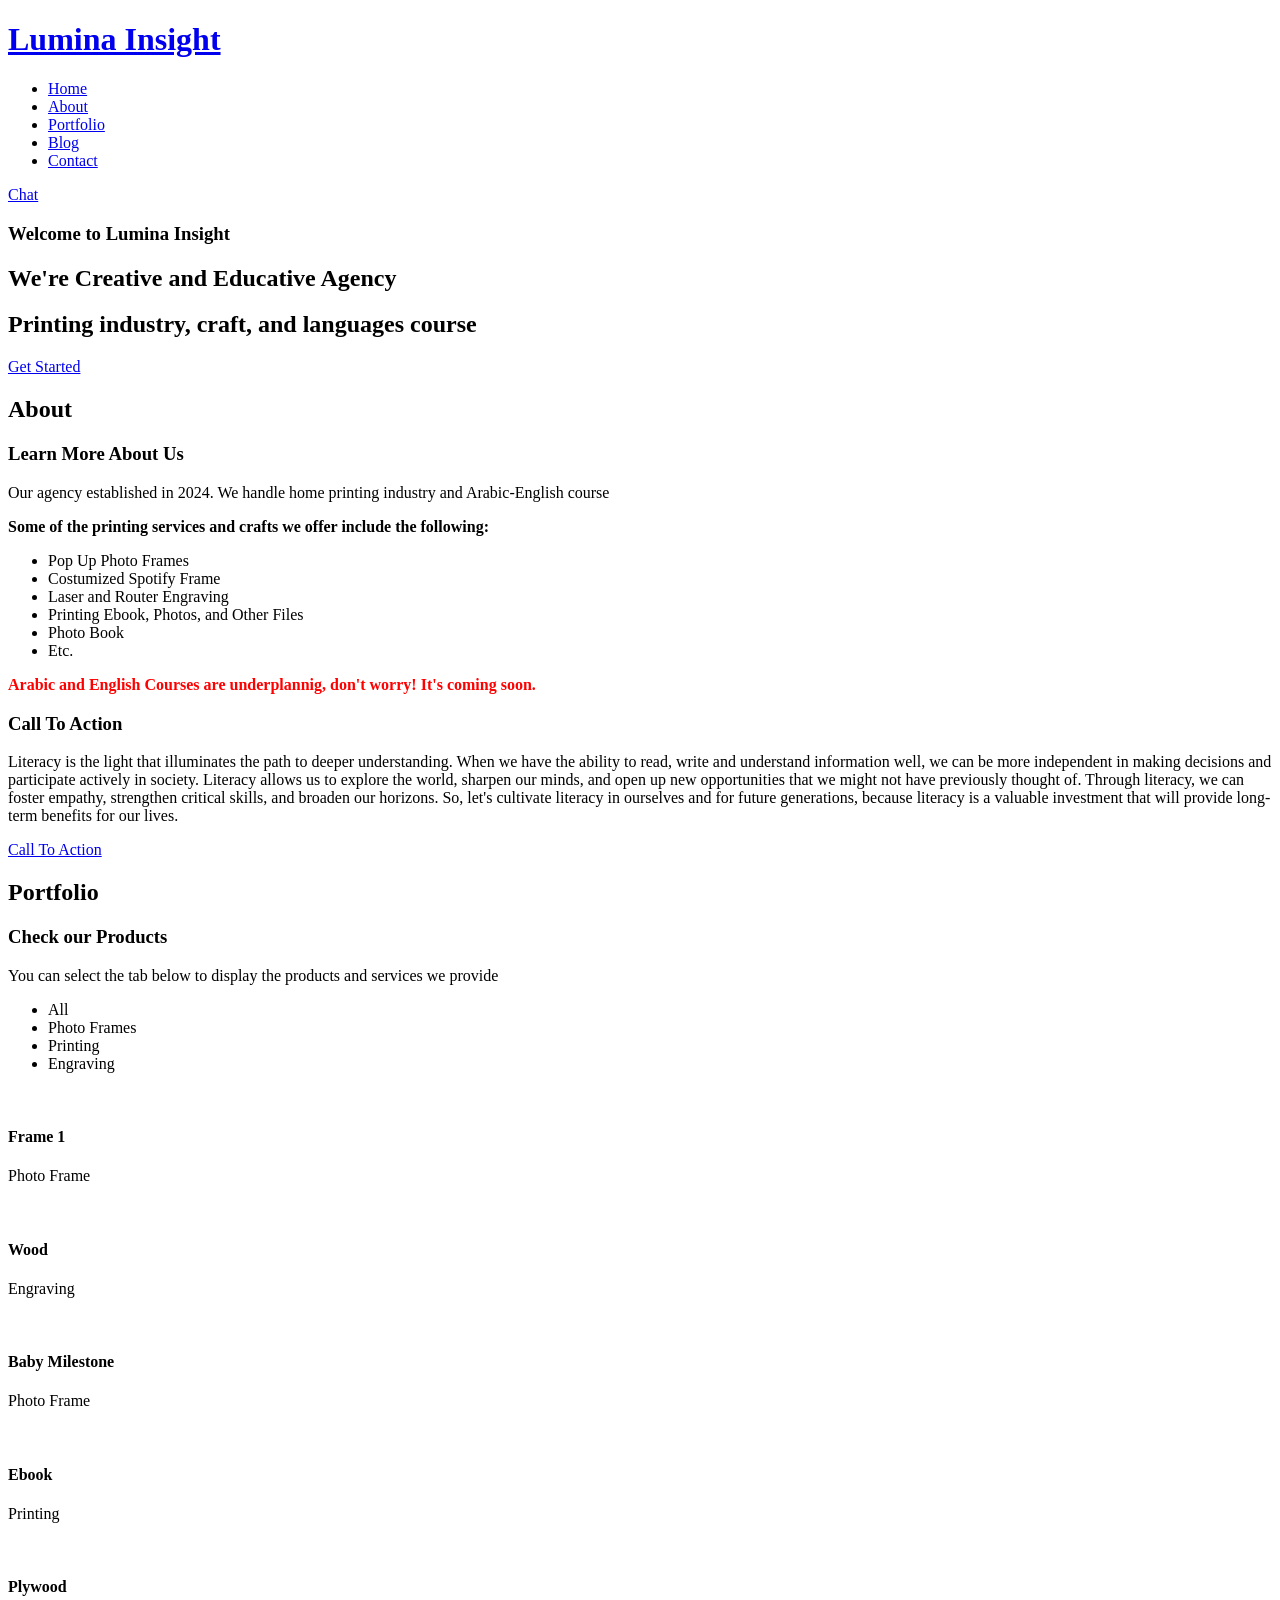
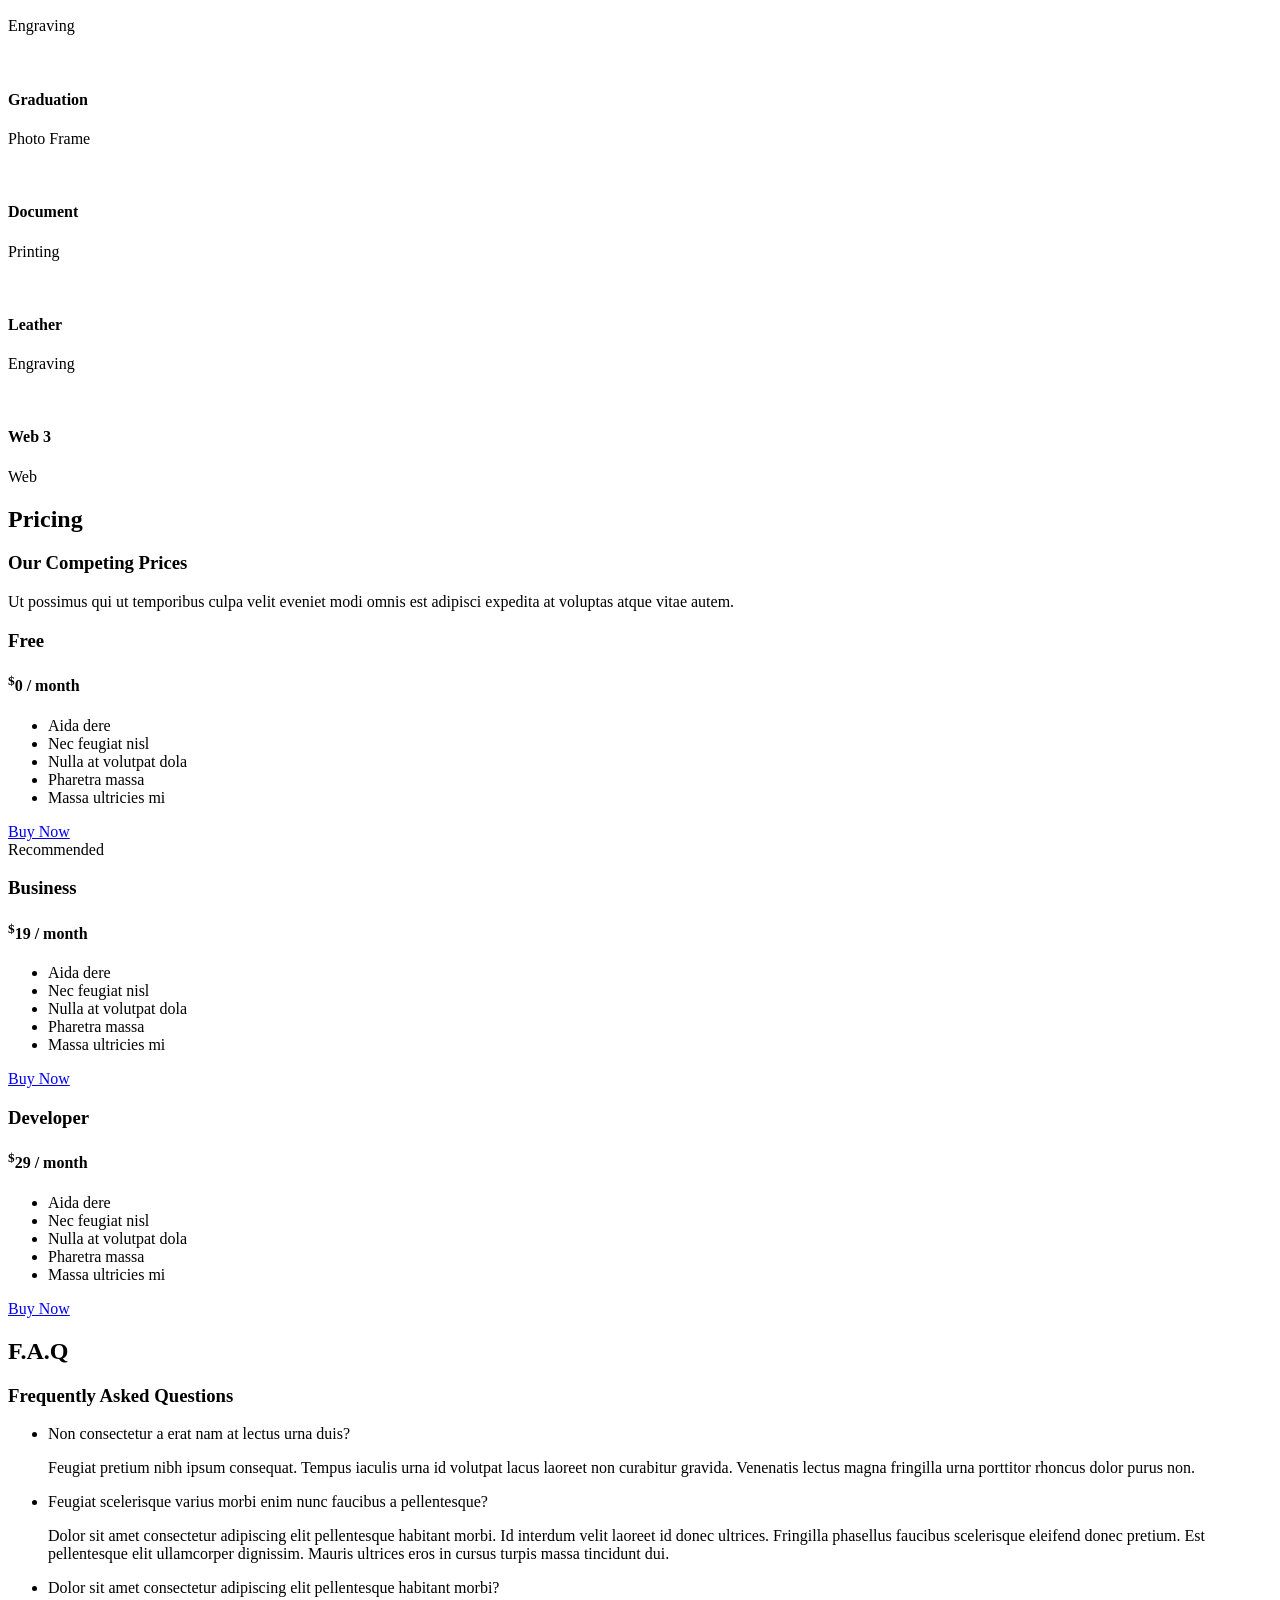
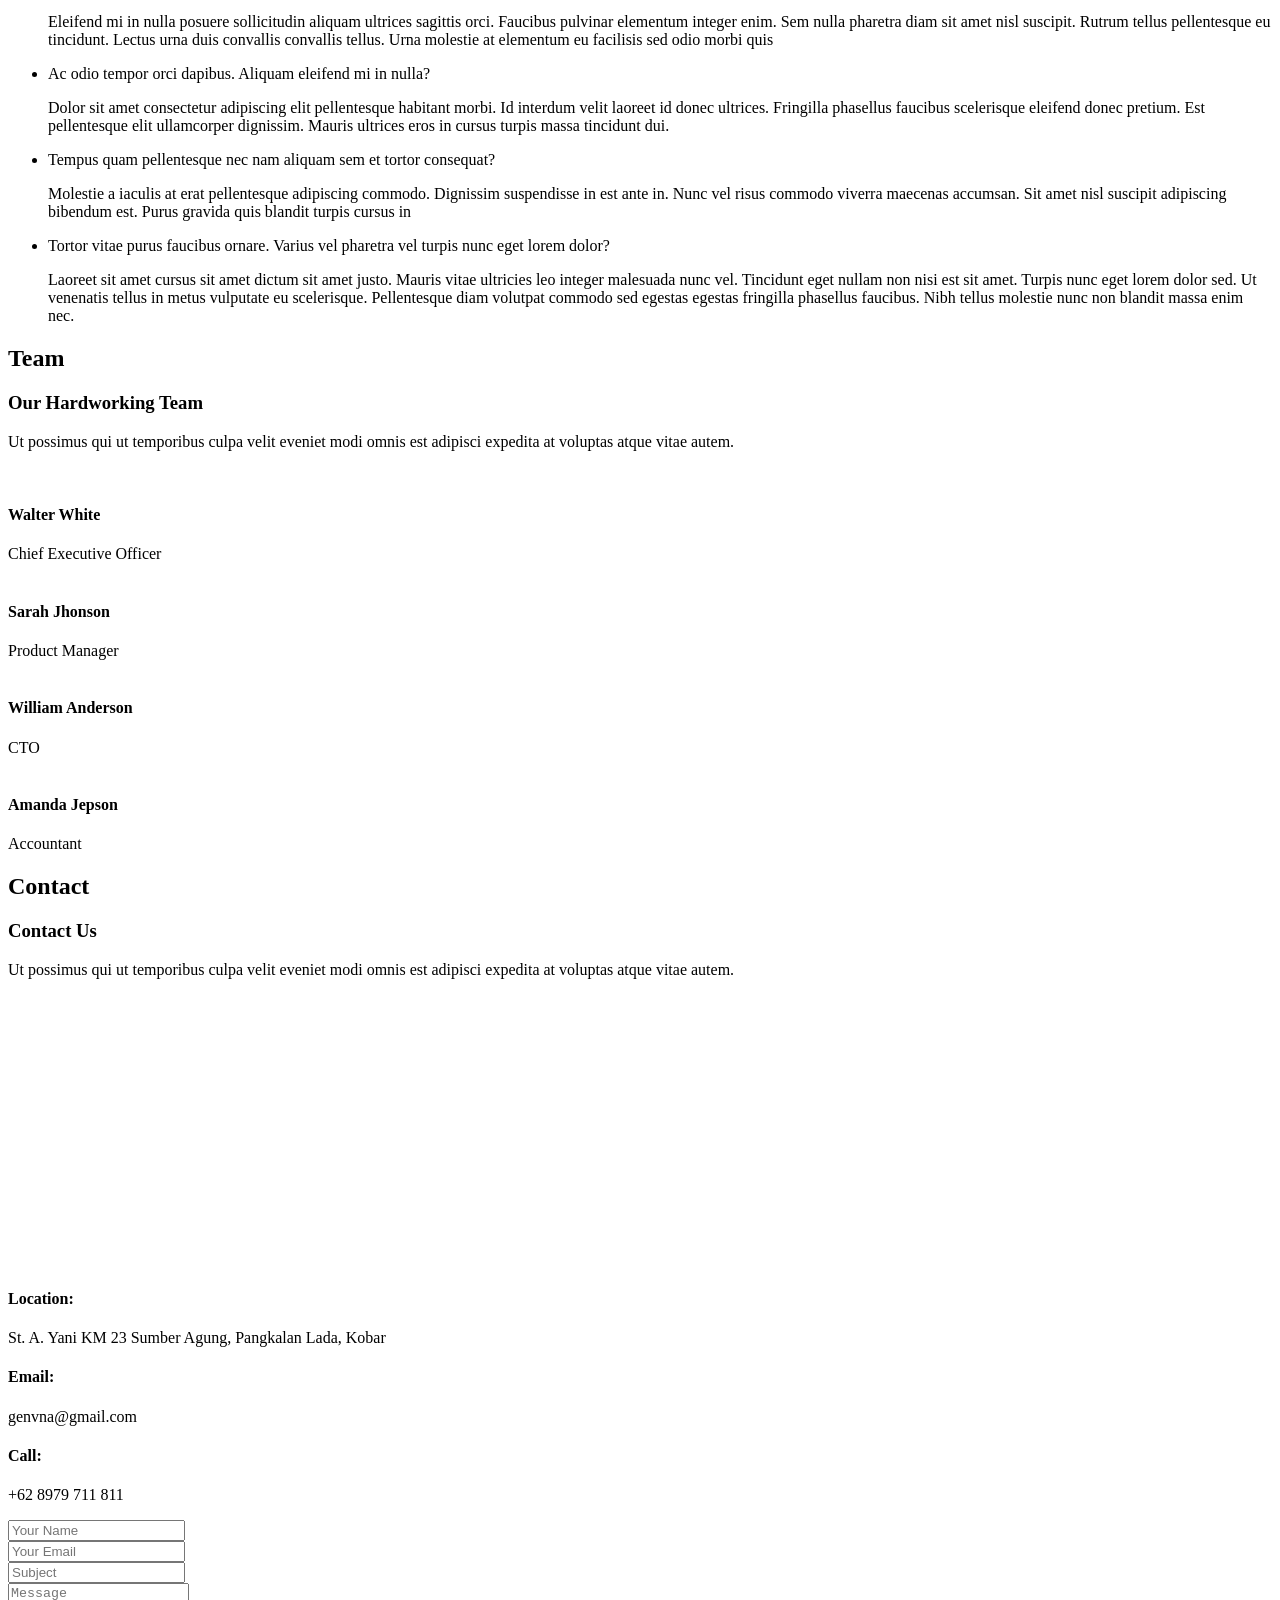
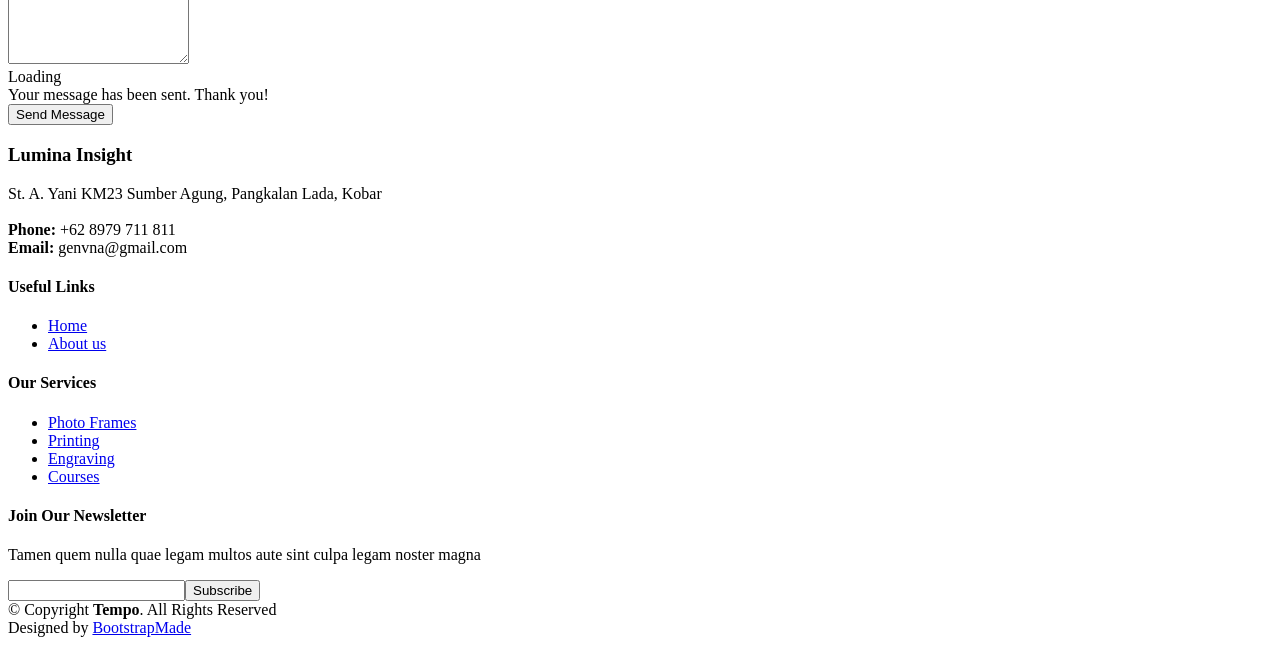
==== index.html @ 4a369f32 "Add files via upload" ====
<!DOCTYPE html>
<html lang="en">

<head>
  <meta charset="utf-8">
  <meta content="width=device-width, initial-scale=1.0" name="viewport">

  <title>Lumina Insight - Index</title>
  <meta content="" name="description">
  <meta content="" name="keywords">

  <!-- Favicons -->
  <link href="assets/img/circle-lumina.png" rel="icon">
  <link href="assets/img/circle-lumina.png" rel="apple-touch-icon">

  <!-- Google Fonts -->
  <link
    href="https://fonts.googleapis.com/css?family=Open+Sans:300,300i,400,400i,600,600i,700,700i|Nunito:300,300i,400,400i,600,600i,700,700i|Poppins:300,300i,400,400i,500,500i,600,600i,700,700i"
    rel="stylesheet">

  <!-- Vendor CSS Files -->
  <link href="assets/vendor/bootstrap/css/bootstrap.min.css" rel="stylesheet">
  <link href="assets/vendor/bootstrap-icons/bootstrap-icons.css" rel="stylesheet">
  <link href="assets/vendor/boxicons/css/boxicons.min.css" rel="stylesheet">
  <link href="assets/vendor/glightbox/css/glightbox.min.css" rel="stylesheet">
  <link href="assets/vendor/remixicon/remixicon.css" rel="stylesheet">
  <link href="assets/vendor/swiper/swiper-bundle.min.css" rel="stylesheet">

  <!-- Template Main CSS File -->
  <link href="assets/css/style.css" rel="stylesheet">

</head>

<body>

  <!-- ======= Header ======= -->
  <header id="header" class="fixed-top ">
    <div class="container d-flex align-items-center justify-content-between">

      <h1 class="logo"><a href="index.html">Lumina Insight</a></h1>
      <!-- Uncomment below if you prefer to use an image logo -->
      <!-- <a href="index.html" class="logo"><img src="assets/img/logo.png" alt="" class="img-fluid"></a>-->

      <nav id="navbar" class="navbar">
        <ul>
          <li><a class="nav-link scrollto active" href="#hero">Home</a></li>
          <li><a class="nav-link scrollto" href="#about">About</a></li>
          <li><a class="nav-link scrollto " href="#portfolio">Portfolio</a></li>
          <li><a href="blog.html">Blog</a></li>
          <li><a class="nav-link scrollto" href="#contact">Contact</a></li>
        </ul>
        <i class="bi bi-list mobile-nav-toggle"></i>
        <a class="btn btn-outline-light bg-success ms-md-3" href="https://wa.me/628979711811?text=Isi Pesan"><i
            class="bi bi-whatsapp"></i> Chat</a>
      </nav><!-- .navbar -->

    </div>
  </header><!-- End Header -->

  <!-- ======= Hero Section ======= -->
  <section id="hero">
    <div class="hero-container">
      <h3>Welcome to <strong>Lumina Insight</strong></h3>
      <h1>We're Creative and Educative Agency</h1>
      <h2>Printing industry, craft, and languages course</h2>
      <a href="#about" class="btn-get-started scrollto">Get Started</a>
    </div>
  </section><!-- End Hero -->

  <main id="main">

    <!-- ======= About Section ======= -->
    <section id="about" class="about">
      <div class="container">

        <div class="section-title">
          <h2>About</h2>
          <h3>Learn More <span>About Us</span></h3>
          <p>Our agency established in 2024. We handle home printing industry and Arabic-English course</p>
        </div>

        <div class="row content">
          <div class="col-lg-6">
            <p><strong>
                Some of the printing services and crafts we offer include the following:</strong>
            </p>
            <ul>
              <li><i class="ri-arrow-right-s-fill"></i> Pop Up Photo Frames</li>
              <li><i class="ri-arrow-right-s-fill"></i> Costumized Spotify Frame</li>
              <li><i class="ri-arrow-right-s-fill"></i> Laser and Router Engraving</li>
              <li><i class="ri-arrow-right-s-fill"></i> Printing Ebook, Photos, and Other Files</li>
              <li><i class="ri-arrow-right-s-fill"></i> Photo Book</li>
              <li><i class="ri-arrow-right-s-fill"></i> Etc.</li>
            </ul>
          </div>
          <div class="col-lg-6 pt-4 pt-lg-0">
            <p style="color:red;"><strong>Arabic and English Courses are underplannig, don't worry! It's coming
                soon.</strong></p>
          </div>
        </div>

      </div>
    </section><!-- End About Section -->

    <!-- ======= Cta Section ======= -->
    <section id="cta" class="cta">
      <div class="container">

        <div class="text-center">
          <h3>Call To Action</h3>
          <p> Literacy is the light that illuminates the path to deeper understanding. When we have the ability to read,
            write and understand information well, we can be more independent in making decisions and participate
            actively in society. Literacy allows us to explore the world, sharpen our minds, and open up new
            opportunities that we might not have previously thought of. Through literacy, we can foster empathy,
            strengthen critical skills, and broaden our horizons. So, let's cultivate literacy in ourselves and for
            future generations, because literacy is a valuable investment that will provide long-term benefits for our
            lives.</p>
          <a class="cta-btn" href="#">Call To Action</a>
        </div>

      </div>
    </section><!-- End Cta Section -->

    <!-- ======= Portfolio Section ======= -->
    <section id="portfolio" class="portfolio">
      <div class="container">

        <div class="section-title">
          <h2>Portfolio</h2>
          <h3>Check our <span>Products</span></h3>
          <p>You can select the tab below to display the products and services we provide</p>
        </div>

        <div class="row">
          <div class="col-lg-12 d-flex justify-content-center">
            <ul id="portfolio-flters">
              <li data-filter="*" class="filter-active">All</li>
              <li data-filter=".filter-frame">Photo Frames</li>
              <li data-filter=".filter-printing">Printing</li>
              <li data-filter=".filter-engraver">Engraving</li>

            </ul>
          </div>
        </div>

        <div class="row portfolio-container">

          <div class="col-lg-4 col-md-6 portfolio-item filter-frame">
            <img src="assets/img/costumized-spotify.jpeg" class="img-fluid" alt="">
            <div class="portfolio-info">
              <h4>Frame 1</h4>
              <p>Photo Frame</p>
              <a href="assets/img/costumized-spotify.jpeg" data-gallery="portfolioGallery"
                class="portfolio-lightbox preview-link" title="Frame 1"><i class="bx bx-plus"></i></a>
              <a href="portfolio-details.html" class="details-link" title="More Details"><i class="bx bx-link"></i></a>
            </div>
          </div>

          <div class="col-lg-4 col-md-6 portfolio-item filter-engraver">
            <img src="assets/img/wood-en.jpeg" class="img-fluid" alt="">
            <div class="portfolio-info">
              <h4>Wood</h4>
              <p>Engraving</p>
              <a href="assets/img/wood-en.jpeg" data-gallery="portfolioGallery" class="portfolio-lightbox preview-link"
                title="Document"><i class="bx bx-plus"></i></a>
              <a href="portfolio-details.html" class="details-link" title="More Details"><i class="bx bx-link"></i></a>
            </div>
          </div>

          <div class="col-lg-4 col-md-6 portfolio-item filter-frame">
            <img src="assets/img/babi-milestone.jpeg" class="img-fluid" alt="">
            <div class="portfolio-info">
              <h4>Baby Milestone</h4>
              <p>Photo Frame</p>
              <a href="assets/img/babi-milestone.jpeg" data-gallery="portfolioGallery"
                class="portfolio-lightbox preview-link" title="Baby Milestone"><i class="bx bx-plus"></i></a>
              <a href="portfolio-details.html" class="details-link" title="More Details"><i class="bx bx-link"></i></a>
            </div>
          </div>

          <div class="col-lg-4 col-md-6 portfolio-item filter-printing">
            <img src="assets/img/printed-ebook.jpeg" class="img-fluid" alt="">
            <div class="portfolio-info">
              <h4>Ebook</h4>
              <p>Printing</p>
              <a href="assets/img/portfolio/portfolio-4.jpg" data-gallery="portfolioGallery"
                class="portfolio-lightbox preview-link" title="Card 2"><i class="bx bx-plus"></i></a>
              <a href="portfolio-details.html" class="details-link" title="More Details"><i class="bx bx-link"></i></a>
            </div>
          </div>

          <div class="col-lg-4 col-md-6 portfolio-item filter-engraver">
            <img src="assets/img/plywood-en.jpeg" class="img-fluid" alt="">
            <div class="portfolio-info">
              <h4>Plywood</h4>
              <p>Engraving</p>
              <a href="assets/img/plywood-en.jpeg" data-gallery="portfolioGallery"
                class="portfolio-lightbox preview-link" title="Plywood"><i class="bx bx-plus"></i></a>
              <a href="portfolio-details.html" class="details-link" title="More Details"><i class="bx bx-link"></i></a>
            </div>
          </div>

          <div class="col-lg-4 col-md-6 portfolio-item filter-frame">
            <img src="assets/img/pop-up-graduation.jpeg" class="img-fluid" alt="">
            <div class="portfolio-info">
              <h4>Graduation</h4>
              <p>Photo Frame</p>
              <a href="assets/img/pop-up-graduation.jpeg" data-gallery="portfolioGallery"
                class="portfolio-lightbox preview-link" title="Graduation Pop Up Frame"><i class="bx bx-plus"></i></a>
              <a href="portfolio-details.html" class="details-link" title="More Details"><i class="bx bx-link"></i></a>
            </div>
          </div>

          <div class="col-lg-4 col-md-6 portfolio-item filter-printing">
            <img src="assets/img/printed-doc.jpeg" class="img-fluid" alt="">
            <div class="portfolio-info">
              <h4>Document</h4>
              <p>Printing</p>
              <a href="assets/img/printed-doc.jpeg" data-gallery="portfolioGallery"
                class="portfolio-lightbox preview-link" title="Document"><i class="bx bx-plus"></i></a>
              <a href="portfolio-details.html" class="details-link" title="More Details"><i class="bx bx-link"></i></a>
            </div>
          </div>

          <div class="col-lg-4 col-md-6 portfolio-item filter-engraver">
            <img src="assets/img/leather-en.jpeg" class="img-fluid" alt="">
            <div class="portfolio-info">
              <h4>Leather</h4>
              <p>Engraving</p>
              <a href="assets/img/leather-en.jpeg" data-gallery="portfolioGallery"
                class="portfolio-lightbox preview-link" title="Leather"><i class="bx bx-plus"></i></a>
              <a href="portfolio-details.html" class="details-link" title="More Details"><i class="bx bx-link"></i></a>
            </div>
          </div>

          <div class="col-lg-4 col-md-6 portfolio-item filter-web">
            <img src="assets/img/portfolio/portfolio-9.jpg" class="img-fluid" alt="">
            <div class="portfolio-info">
              <h4>Web 3</h4>
              <p>Web</p>
              <a href="assets/img/portfolio/portfolio-9.jpg" data-gallery="portfolioGallery"
                class="portfolio-lightbox preview-link" title="Web 3"><i class="bx bx-plus"></i></a>
              <a href="portfolio-details.html" class="details-link" title="More Details"><i class="bx bx-link"></i></a>
            </div>
          </div>

        </div>

      </div>
    </section><!-- End Portfolio Section -->

    <!-- ======= Pricing Section ======= -->
    <section id="pricing" class="pricing">
      <div class="container">

        <div class="section-title">
          <h2>Pricing</h2>
          <h3>Our Competing <span>Prices</span></h3>
          <p>Ut possimus qui ut temporibus culpa velit eveniet modi omnis est adipisci expedita at voluptas atque vitae
            autem.</p>
        </div>

        <div class="row">

          <div class="col-lg-4 col-md-6">
            <div class="box">
              <h3>Free</h3>
              <h4><sup>$</sup>0<span> / month</span></h4>
              <ul>
                <li>Aida dere</li>
                <li>Nec feugiat nisl</li>
                <li>Nulla at volutpat dola</li>
                <li class="na">Pharetra massa</li>
                <li class="na">Massa ultricies mi</li>
              </ul>
              <div class="btn-wrap">
                <a href="#" class="btn-buy">Buy Now</a>
              </div>
            </div>
          </div>

          <div class="col-lg-4 col-md-6 mt-4 mt-md-0">
            <div class="box recommended">
              <span class="recommended-badge">Recommended</span>
              <h3>Business</h3>
              <h4><sup>$</sup>19<span> / month</span></h4>
              <ul>
                <li>Aida dere</li>
                <li>Nec feugiat nisl</li>
                <li>Nulla at volutpat dola</li>
                <li>Pharetra massa</li>
                <li class="na">Massa ultricies mi</li>
              </ul>
              <div class="btn-wrap">
                <a href="#" class="btn-buy">Buy Now</a>
              </div>
            </div>
          </div>

          <div class="col-lg-4 col-md-6 mt-4 mt-lg-0">
            <div class="box">
              <h3>Developer</h3>
              <h4><sup>$</sup>29<span> / month</span></h4>
              <ul>
                <li>Aida dere</li>
                <li>Nec feugiat nisl</li>
                <li>Nulla at volutpat dola</li>
                <li>Pharetra massa</li>
                <li>Massa ultricies mi</li>
              </ul>
              <div class="btn-wrap">
                <a href="#" class="btn-buy">Buy Now</a>
              </div>
            </div>
          </div>

        </div>

      </div>
    </section><!-- End Pricing Section -->

    <!-- ======= F.A.Q Section ======= -->
    <section id="faq" class="faq">
      <div class="container">

        <div class="section-title">
          <h2>F.A.Q</h2>
          <h3>Frequently Asked <span>Questions</span></h3>
        </div>

        <ul class="faq-list">

          <li>
            <div data-bs-toggle="collapse" class="collapsed question" href="#faq1">Non consectetur a erat nam at lectus
              urna duis? <i class="bi bi-chevron-down icon-show"></i><i class="bi bi-chevron-up icon-close"></i></div>
            <div id="faq1" class="collapse" data-bs-parent=".faq-list">
              <p>
                Feugiat pretium nibh ipsum consequat. Tempus iaculis urna id volutpat lacus laoreet non curabitur
                gravida. Venenatis lectus magna fringilla urna porttitor rhoncus dolor purus non.
              </p>
            </div>
          </li>

          <li>
            <div data-bs-toggle="collapse" href="#faq2" class="collapsed question">Feugiat scelerisque varius morbi enim
              nunc faucibus a pellentesque? <i class="bi bi-chevron-down icon-show"></i><i
                class="bi bi-chevron-up icon-close"></i></div>
            <div id="faq2" class="collapse" data-bs-parent=".faq-list">
              <p>
                Dolor sit amet consectetur adipiscing elit pellentesque habitant morbi. Id interdum velit laoreet id
                donec ultrices. Fringilla phasellus faucibus scelerisque eleifend donec pretium. Est pellentesque elit
                ullamcorper dignissim. Mauris ultrices eros in cursus turpis massa tincidunt dui.
              </p>
            </div>
          </li>

          <li>
            <div data-bs-toggle="collapse" href="#faq3" class="collapsed question">Dolor sit amet consectetur adipiscing
              elit pellentesque habitant morbi? <i class="bi bi-chevron-down icon-show"></i><i
                class="bi bi-chevron-up icon-close"></i></div>
            <div id="faq3" class="collapse" data-bs-parent=".faq-list">
              <p>
                Eleifend mi in nulla posuere sollicitudin aliquam ultrices sagittis orci. Faucibus pulvinar elementum
                integer enim. Sem nulla pharetra diam sit amet nisl suscipit. Rutrum tellus pellentesque eu tincidunt.
                Lectus urna duis convallis convallis tellus. Urna molestie at elementum eu facilisis sed odio morbi quis
              </p>
            </div>
          </li>

          <li>
            <div data-bs-toggle="collapse" href="#faq4" class="collapsed question">Ac odio tempor orci dapibus. Aliquam
              eleifend mi in nulla? <i class="bi bi-chevron-down icon-show"></i><i
                class="bi bi-chevron-up icon-close"></i></div>
            <div id="faq4" class="collapse" data-bs-parent=".faq-list">
              <p>
                Dolor sit amet consectetur adipiscing elit pellentesque habitant morbi. Id interdum velit laoreet id
                donec ultrices. Fringilla phasellus faucibus scelerisque eleifend donec pretium. Est pellentesque elit
                ullamcorper dignissim. Mauris ultrices eros in cursus turpis massa tincidunt dui.
              </p>
            </div>
          </li>

          <li>
            <div data-bs-toggle="collapse" href="#faq5" class="collapsed question">Tempus quam pellentesque nec nam
              aliquam sem et tortor consequat? <i class="bi bi-chevron-down icon-show"></i><i
                class="bi bi-chevron-up icon-close"></i></div>
            <div id="faq5" class="collapse" data-bs-parent=".faq-list">
              <p>
                Molestie a iaculis at erat pellentesque adipiscing commodo. Dignissim suspendisse in est ante in. Nunc
                vel risus commodo viverra maecenas accumsan. Sit amet nisl suscipit adipiscing bibendum est. Purus
                gravida quis blandit turpis cursus in
              </p>
            </div>
          </li>

          <li>
            <div data-bs-toggle="collapse" href="#faq6" class="collapsed question">Tortor vitae purus faucibus ornare.
              Varius vel pharetra vel turpis nunc eget lorem dolor? <i class="bi bi-chevron-down icon-show"></i><i
                class="bi bi-chevron-up icon-close"></i></div>
            <div id="faq6" class="collapse" data-bs-parent=".faq-list">
              <p>
                Laoreet sit amet cursus sit amet dictum sit amet justo. Mauris vitae ultricies leo integer malesuada
                nunc vel. Tincidunt eget nullam non nisi est sit amet. Turpis nunc eget lorem dolor sed. Ut venenatis
                tellus in metus vulputate eu scelerisque. Pellentesque diam volutpat commodo sed egestas egestas
                fringilla phasellus faucibus. Nibh tellus molestie nunc non blandit massa enim nec.
              </p>
            </div>
          </li>

        </ul>

      </div>
    </section><!-- End F.A.Q Section -->

    <!-- ======= Team Section ======= -->
    <section id="team" class="team">
      <div class="container">

        <div class="section-title">
          <h2>Team</h2>
          <h3>Our Hardworking <span>Team</span></h3>
          <p>Ut possimus qui ut temporibus culpa velit eveniet modi omnis est adipisci expedita at voluptas atque vitae
            autem.</p>
        </div>

        <div class="row">

          <div class="col-lg-3 col-md-6 d-flex align-items-stretch">
            <div class="member">
              <div class="member-img">
                <img src="assets/img/team/team-1.jpg" class="img-fluid" alt="">
                <div class="social">
                  <a href=""><i class="bi bi-twitter"></i></a>
                  <a href=""><i class="bi bi-facebook"></i></a>
                  <a href=""><i class="bi bi-instagram"></i></a>
                  <a href=""><i class="bi bi-linkedin"></i></a>
                </div>
              </div>
              <div class="member-info">
                <h4>Walter White</h4>
                <span>Chief Executive Officer</span>
              </div>
            </div>
          </div>

          <div class="col-lg-3 col-md-6 d-flex align-items-stretch">
            <div class="member">
              <div class="member-img">
                <img src="assets/img/team/team-2.jpg" class="img-fluid" alt="">
                <div class="social">
                  <a href=""><i class="bi bi-twitter"></i></a>
                  <a href=""><i class="bi bi-facebook"></i></a>
                  <a href=""><i class="bi bi-instagram"></i></a>
                  <a href=""><i class="bi bi-linkedin"></i></a>
                </div>
              </div>
              <div class="member-info">
                <h4>Sarah Jhonson</h4>
                <span>Product Manager</span>
              </div>
            </div>
          </div>

          <div class="col-lg-3 col-md-6 d-flex align-items-stretch">
            <div class="member">
              <div class="member-img">
                <img src="assets/img/team/team-3.jpg" class="img-fluid" alt="">
                <div class="social">
                  <a href=""><i class="bi bi-twitter"></i></a>
                  <a href=""><i class="bi bi-facebook"></i></a>
                  <a href=""><i class="bi bi-instagram"></i></a>
                  <a href=""><i class="bi bi-linkedin"></i></a>
                </div>
              </div>
              <div class="member-info">
                <h4>William Anderson</h4>
                <span>CTO</span>
              </div>
            </div>
          </div>

          <div class="col-lg-3 col-md-6 d-flex align-items-stretch">
            <div class="member">
              <div class="member-img">
                <img src="assets/img/team/team-4.jpg" class="img-fluid" alt="">
                <div class="social">
                  <a href=""><i class="bi bi-twitter"></i></a>
                  <a href=""><i class="bi bi-facebook"></i></a>
                  <a href=""><i class="bi bi-instagram"></i></a>
                  <a href=""><i class="bi bi-linkedin"></i></a>
                </div>
              </div>
              <div class="member-info">
                <h4>Amanda Jepson</h4>
                <span>Accountant</span>
              </div>
            </div>
          </div>

        </div>

      </div>
    </section><!-- End Team Section -->

    <!-- ======= Contact Section ======= -->
    <section id="contact" class="contact">
      <div class="container">

        <div class="section-title">
          <h2>Contact</h2>
          <h3>Contact <span>Us</span></h3>
          <p>Ut possimus qui ut temporibus culpa velit eveniet modi omnis est adipisci expedita at voluptas atque vitae
            autem.</p>
        </div>

        <div>
          <iframe style="border:0; width: 100%; height: 270px;"
            src="https://www.google.com/maps/embed?pb=!1m14!1m8!1m3!1d7971.551039859981!2d111.73549299999999!3d-2.57952!3m2!1i1024!2i768!4f13.1!3m3!1m2!1s0x2e088d4adb008977%3A0x6aec4ba62815d479!2sLumina%20Insight!5e0!3m2!1sid!2sid!4v1714101472733!5m2!1sid!2sid"
            width="600" height="450" style="border:0;" allowfullscreen="" loading="lazy"
            referrerpolicy="no-referrer-when-downgrade" frameborder="0" allowfullscreen></iframe>
        </div>

        <div class="row mt-5">

          <div class="col-lg-4">
            <div class="info">
              <div class="address">
                <i class="bi bi-geo-alt"></i>
                <h4>Location:</h4>
                <p>St. A. Yani KM 23 Sumber Agung, Pangkalan Lada, Kobar</p>
              </div>

              <div class="email">
                <i class="bi bi-envelope"></i>
                <h4>Email:</h4>
                <p>genvna@gmail.com</p>
              </div>

              <div class="phone">
                <i class="bi bi-phone"></i>
                <h4>Call:</h4>
                <p>+62 8979 711 811</p>
              </div>

            </div>

          </div>

          <div class="col-lg-8 mt-5 mt-lg-0">

            <form action="forms/contact.php" method="post" role="form" class="php-email-form">
              <div class="row">
                <div class="col-md-6 form-group">
                  <input type="text" name="name" class="form-control" id="name" placeholder="Your Name" required>
                </div>
                <div class="col-md-6 form-group mt-3 mt-md-0">
                  <input type="email" class="form-control" name="email" id="email" placeholder="Your Email" required>
                </div>
              </div>
              <div class="form-group mt-3">
                <input type="text" class="form-control" name="subject" id="subject" placeholder="Subject" required>
              </div>
              <div class="form-group mt-3">
                <textarea class="form-control" name="message" rows="5" placeholder="Message" required></textarea>
              </div>
              <div class="my-3">
                <div class="loading">Loading</div>
                <div class="error-message"></div>
                <div class="sent-message">Your message has been sent. Thank you!</div>
              </div>
              <div class="text-center"><button type="submit">Send Message</button></div>
            </form>

          </div>

        </div>

      </div>
    </section><!-- End Contact Section -->

  </main><!-- End #main -->

  <!-- ======= Footer ======= -->
  <footer id="footer">

    <div class="footer-top">
      <div class="container">
        <div class="row">

          <div class="col-lg-3 col-md-6 footer-contact">
            <h3>Lumina Insight</h3>
            <p>
              St. A. Yani KM23 Sumber Agung, Pangkalan Lada, Kobar <br><br>
              <strong>Phone:</strong> +62 8979 711 811<br>
              <strong>Email:</strong> genvna@gmail.com<br>
            </p>
          </div>

          <div class="col-lg-2 col-md-6 footer-links">
            <h4>Useful Links</h4>
            <ul>
              <li><i class="bx bx-chevron-right"></i> <a href="#">Home</a></li>
              <li><i class="bx bx-chevron-right"></i> <a href="#">About us</a></li>
            </ul>
          </div>

          <div class="col-lg-3 col-md-6 footer-links">
            <h4>Our Services</h4>
            <ul>
              <li><i class="bx bx-chevron-right"></i> <a href="#">Photo Frames</a></li>
              <li><i class="bx bx-chevron-right"></i> <a href="#">Printing</a></li>
              <li><i class="bx bx-chevron-right"></i> <a href="#">Engraving</a></li>
              <li><i class="bx bx-chevron-right"></i> <a href="#">Courses</a></li>
            </ul>
          </div>

          <div class="col-lg-4 col-md-6 footer-newsletter">
            <h4>Join Our Newsletter</h4>
            <p>Tamen quem nulla quae legam multos aute sint culpa legam noster magna</p>
            <form action="" method="post">
              <input type="email" name="email"><input type="submit" value="Subscribe">
            </form>
          </div>

        </div>
      </div>
    </div>

    <div class="container d-md-flex py-4">

      <div class="me-md-auto text-center text-md-start">
        <div class="copyright">
          &copy; Copyright <strong><span>Tempo</span></strong>. All Rights Reserved
        </div>
        <div class="credits">
          <!-- All the links in the footer should remain intact. -->
          <!-- You can delete the links only if you purchased the pro version. -->
          <!-- Licensing information: https://bootstrapmade.com/license/ -->
          <!-- Purchase the pro version with working PHP/AJAX contact form: https://bootstrapmade.com/tempo-free-onepage-bootstrap-theme/ -->
          Designed by <a href="https://bootstrapmade.com/">BootstrapMade</a>
        </div>
      </div>
      <div class="social-links text-center text-md-right pt-3 pt-md-0">
        <a href="#" class="twitter"><i class="bx bxl-twitter"></i></a>
        <a href="#" class="facebook"><i class="bx bxl-facebook"></i></a>
        <a href="#" class="instagram"><i class="bx bxl-instagram"></i></a>
        <a href="#" class="google-plus"><i class="bx bxl-skype"></i></a>
        <a href="#" class="linkedin"><i class="bx bxl-linkedin"></i></a>
      </div>
    </div>
  </footer><!-- End Footer -->

  <a href="#" class="back-to-top d-flex align-items-center justify-content-center"><i
      class="bi bi-arrow-up-short"></i></a>

  <!-- Vendor JS Files -->
  <script src="assets/vendor/bootstrap/js/bootstrap.bundle.min.js"></script>
  <script src="assets/vendor/glightbox/js/glightbox.min.js"></script>
  <script src="assets/vendor/isotope-layout/isotope.pkgd.min.js"></script>
  <script src="assets/vendor/swiper/swiper-bundle.min.js"></script>
  <script src="assets/vendor/php-email-form/validate.js"></script>

  <!-- Template Main JS File -->
  <script src="assets/js/main.js"></script>

</body>

</html>
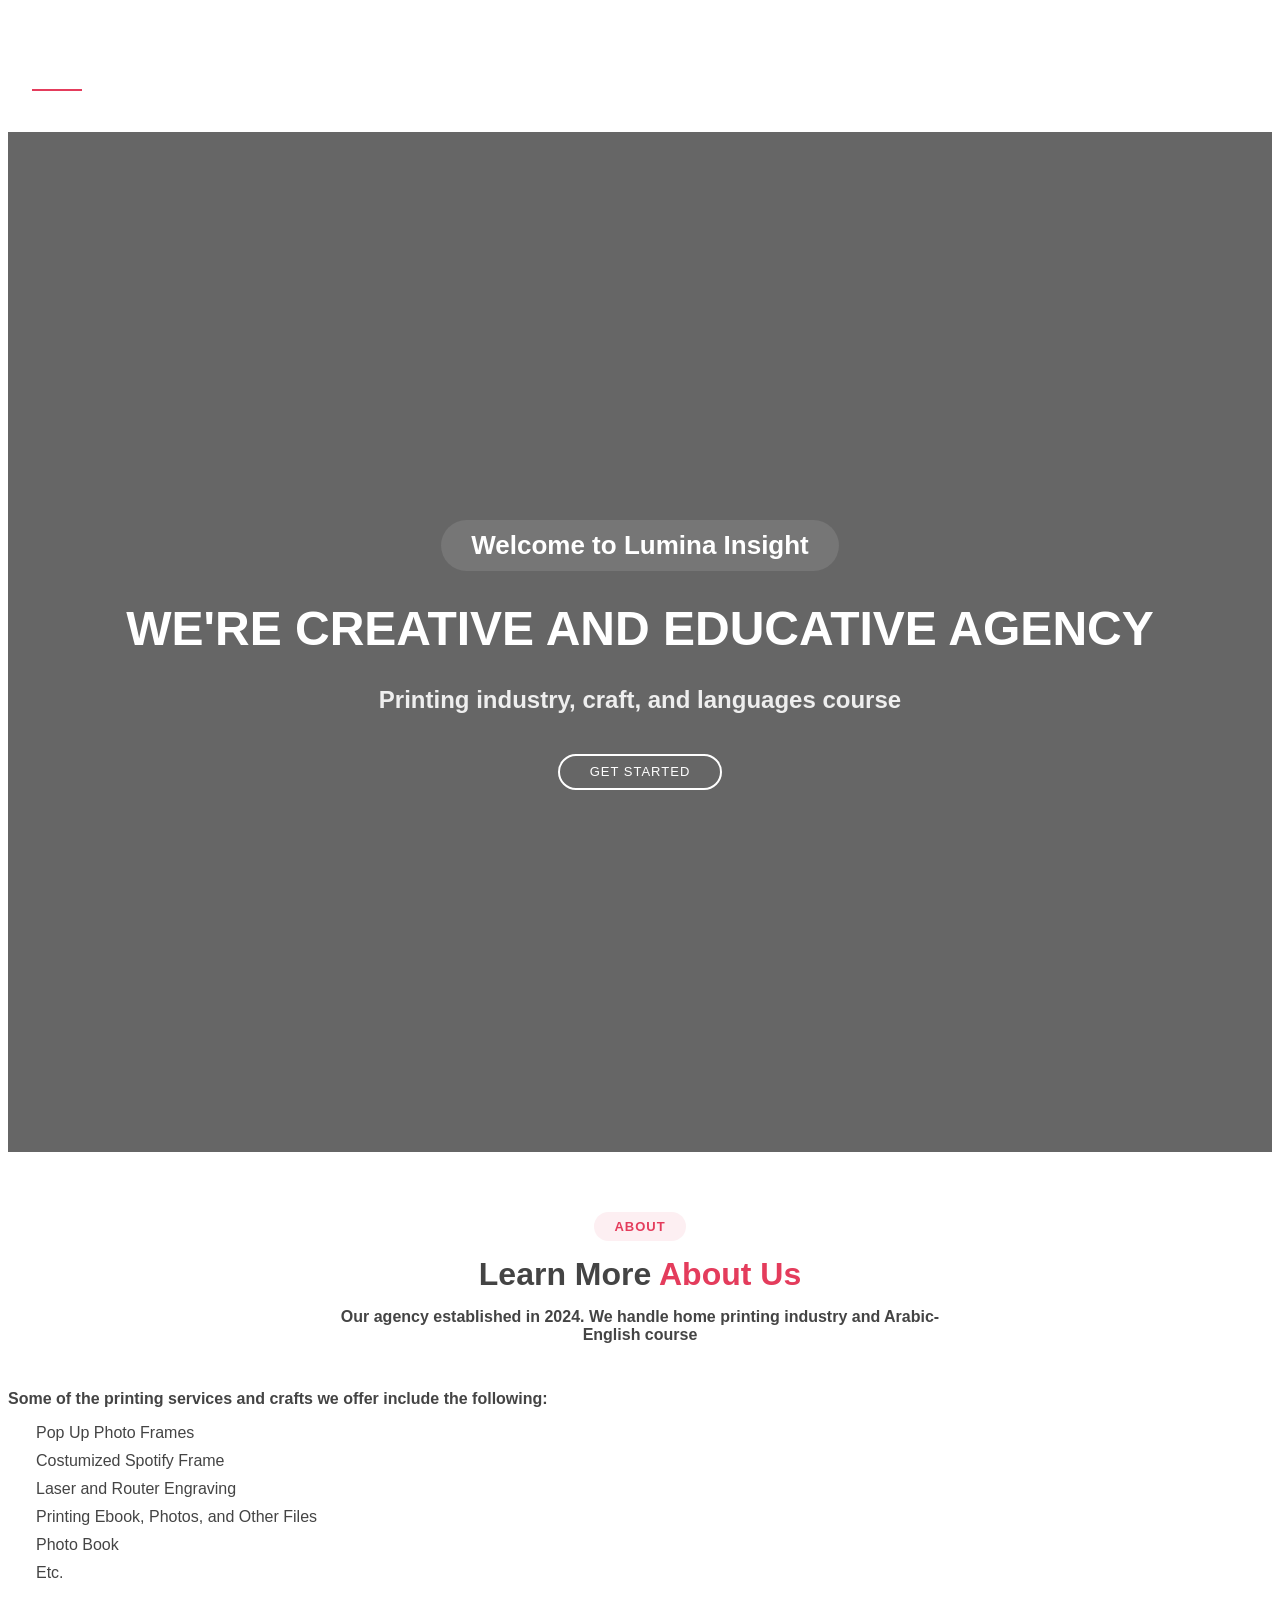
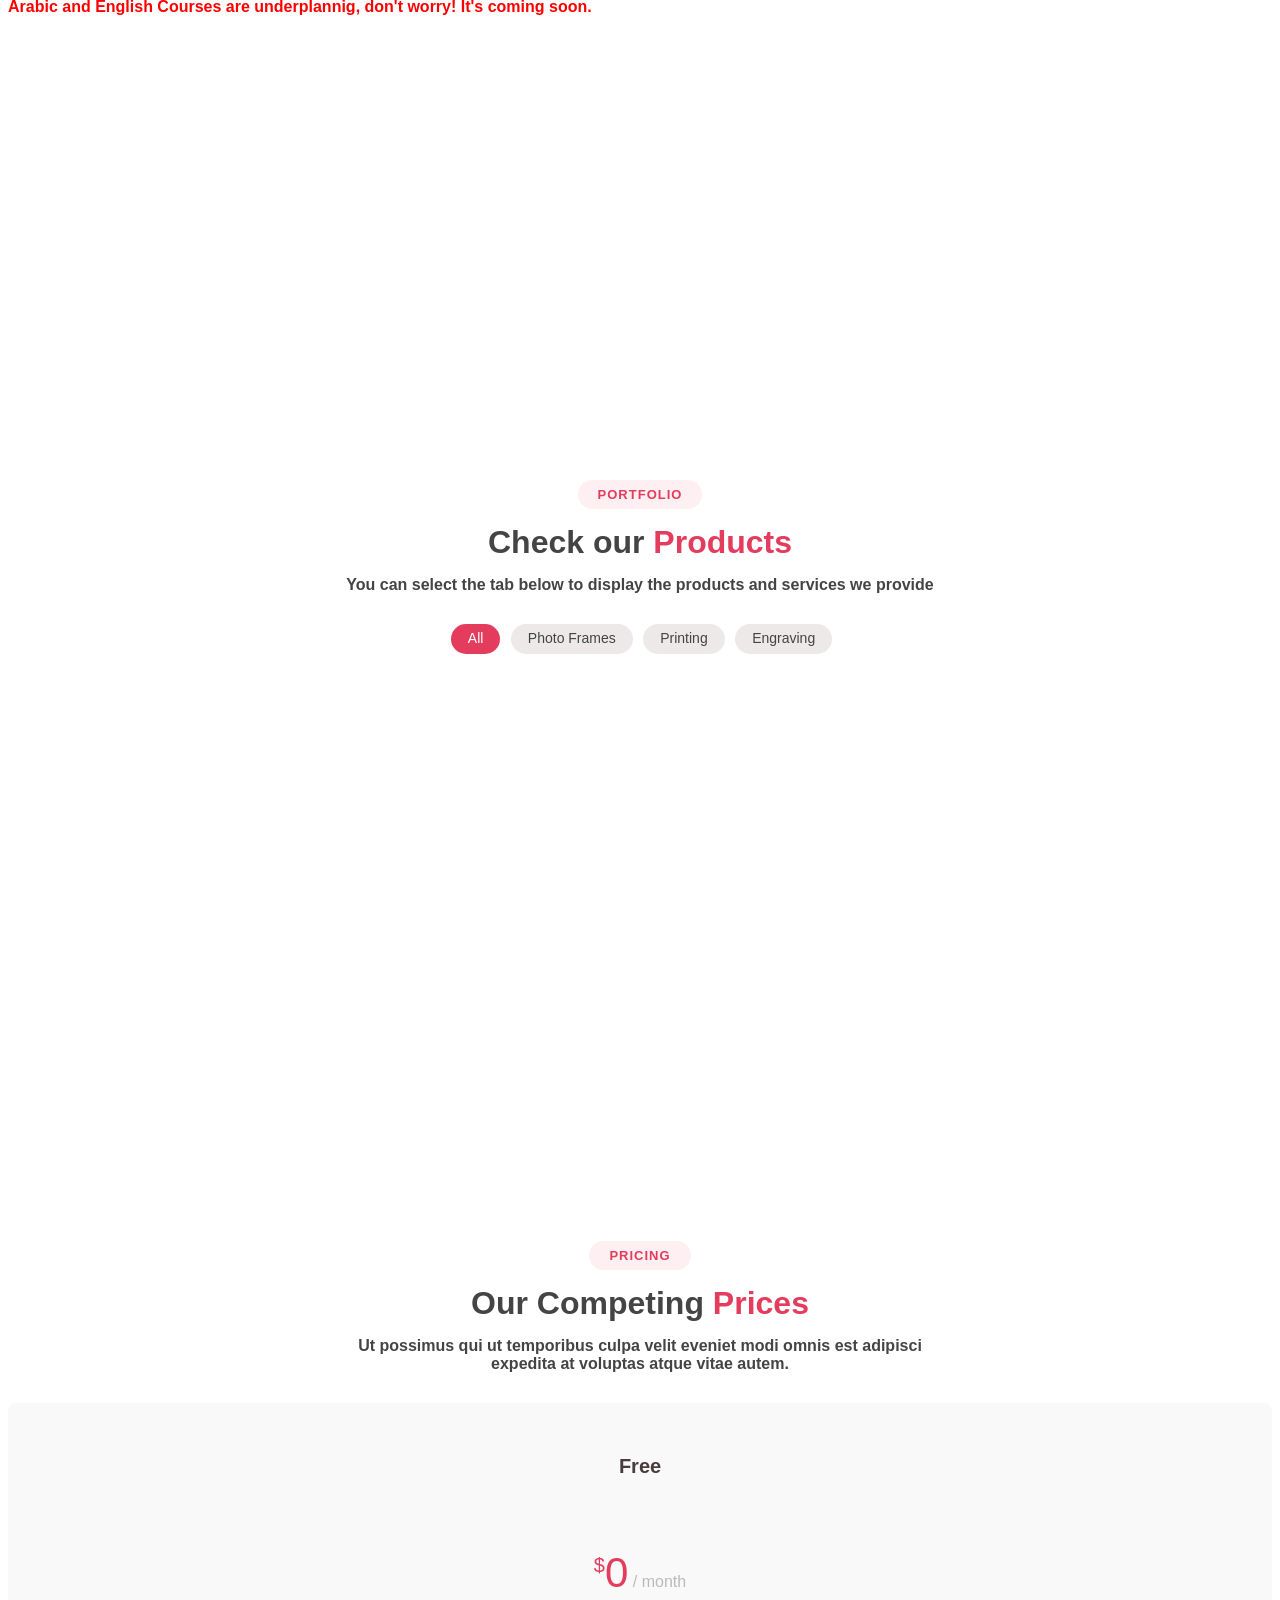
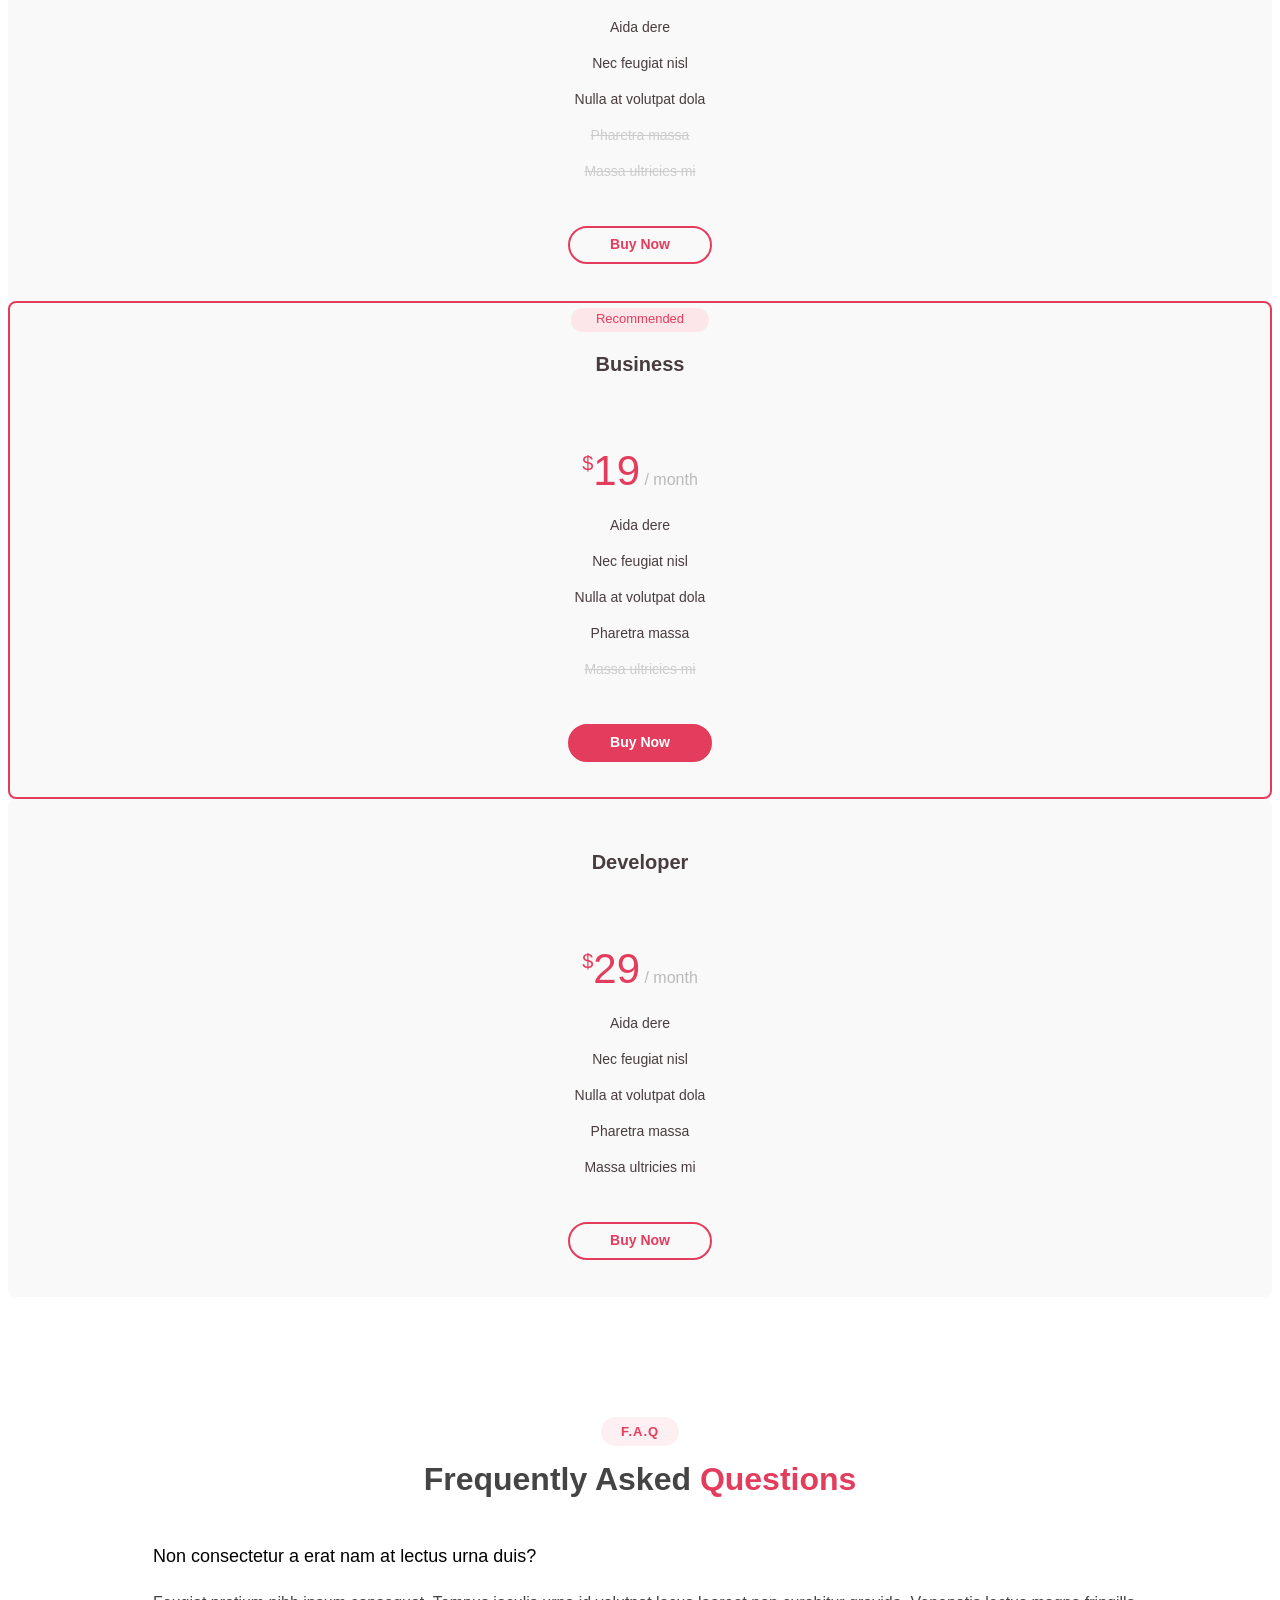
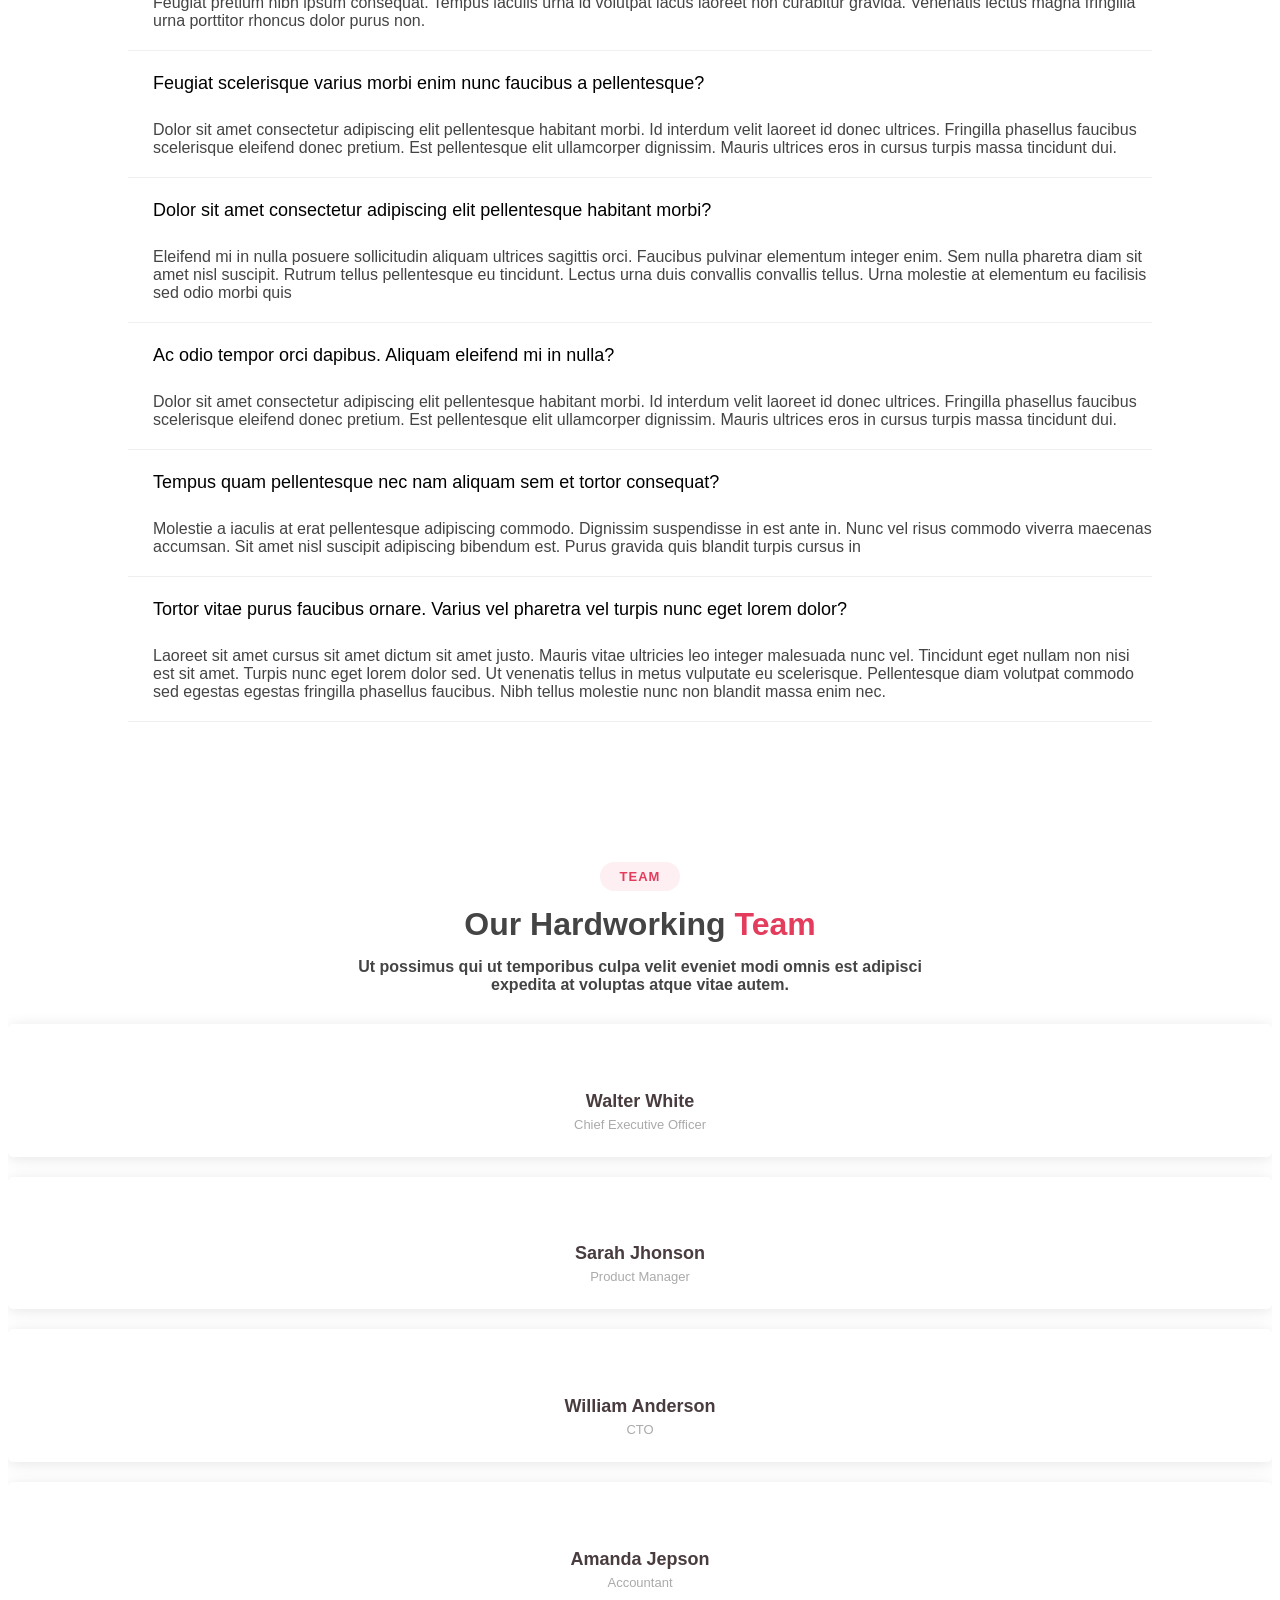
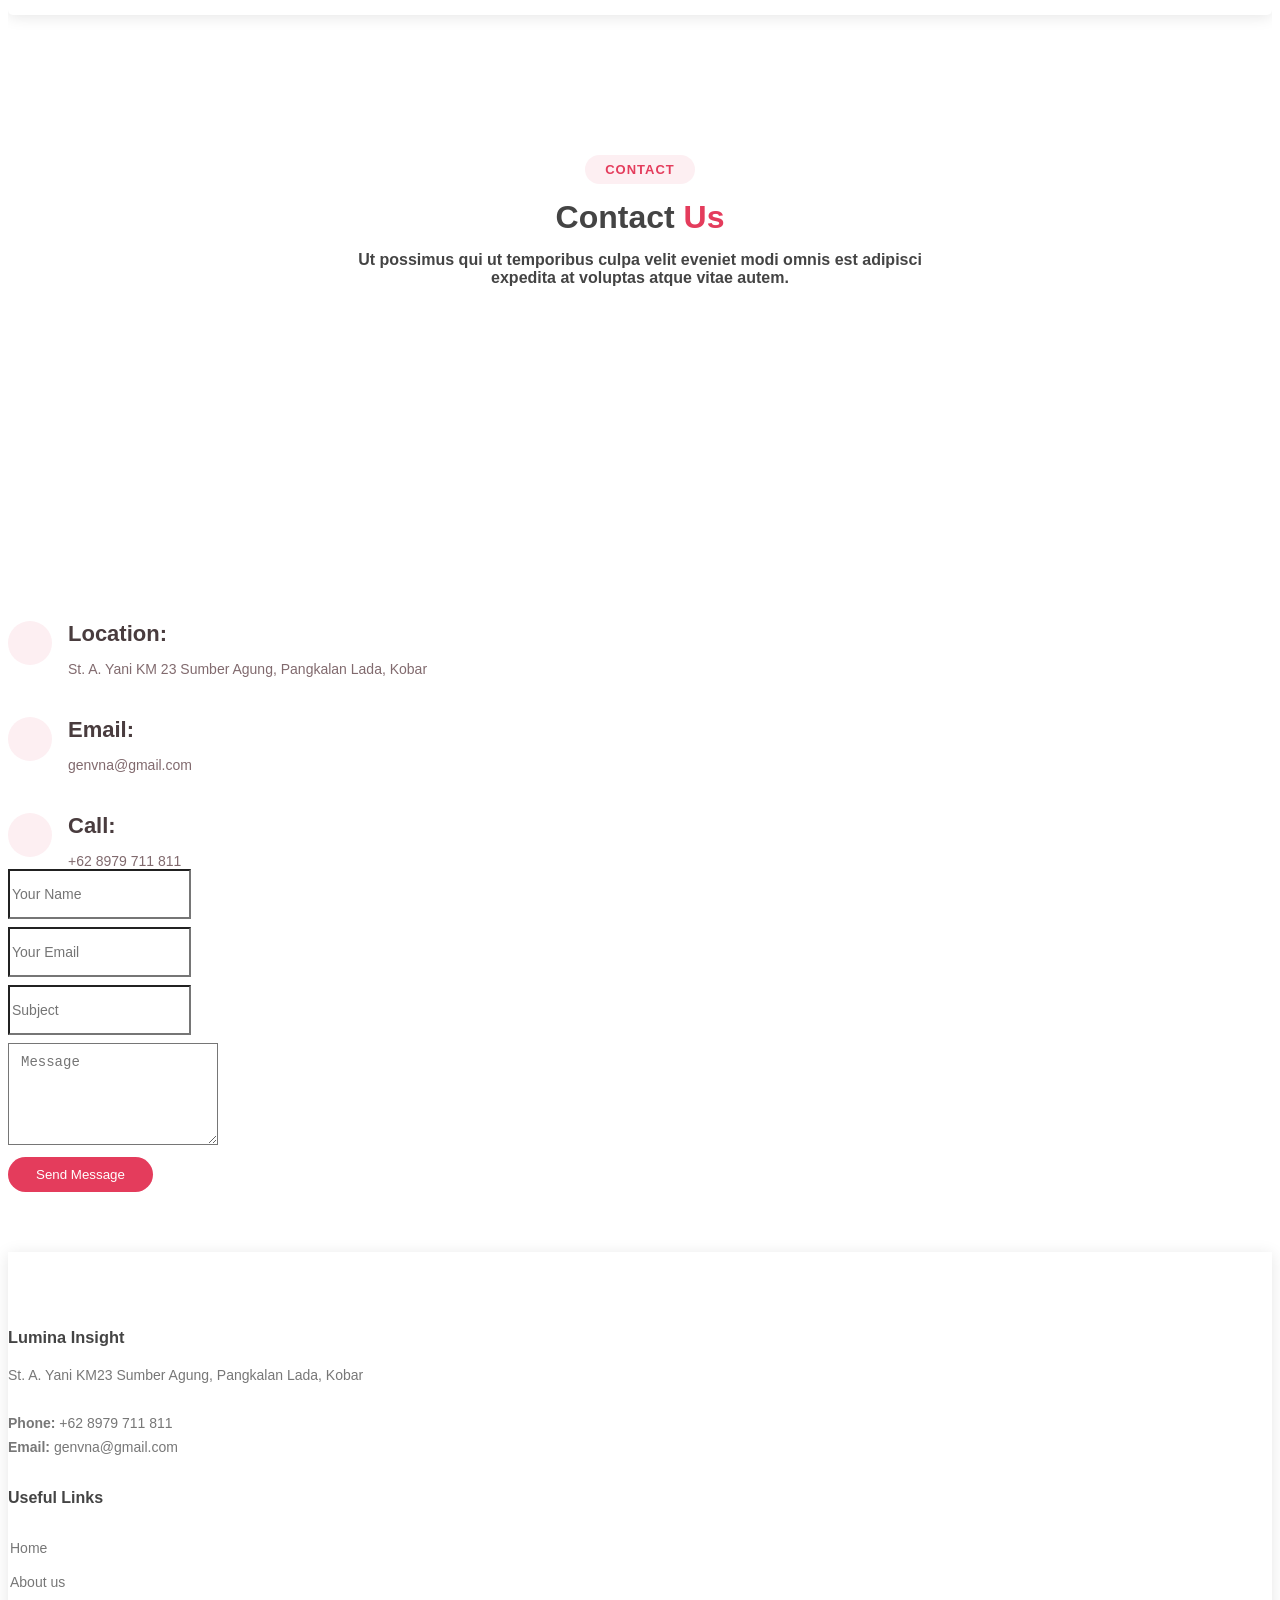
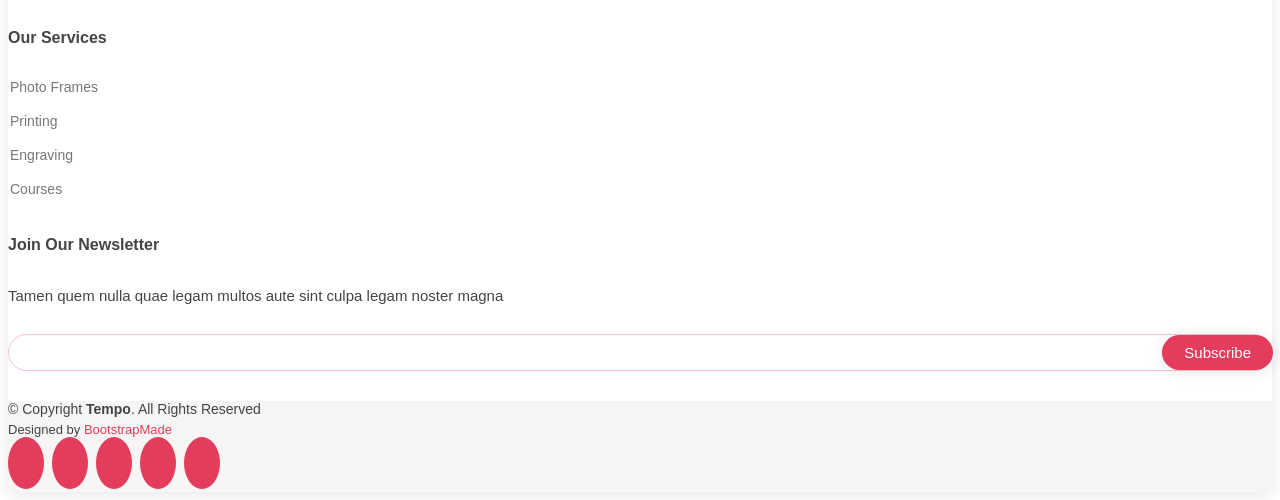
==== commit 48cc5aa6: "index.html" ====
--- a/index.html
+++ b/index.html
@@ -10,8 +10,8 @@
   <meta content="" name="keywords">
 
   <!-- Favicons -->
-  <link href="assets/img/circle-lumina.png" rel="icon">
-  <link href="assets/img/circle-lumina.png" rel="apple-touch-icon">
+  <link href="img/circle-lumina.png" rel="icon">
+  <link href="img/circle-lumina.png" rel="apple-touch-icon">
 
   <!-- Google Fonts -->
   <link
@@ -27,7 +27,7 @@
   <link href="assets/vendor/swiper/swiper-bundle.min.css" rel="stylesheet">
 
   <!-- Template Main CSS File -->
-  <link href="assets/css/style.css" rel="stylesheet">
+  <link href="css/style.css" rel="stylesheet">
 
 </head>
 
@@ -665,4 +665,4 @@
 
 </body>
 
-</html>+</html>
--- a/css/style.css
+++ b/css/style.css
@@ -0,0 +1,2012 @@
+/**
+* Template Name: Tempo
+* Template URL: https://bootstrapmade.com/tempo-free-onepage-bootstrap-theme/
+* Updated: Mar 17 2024 with Bootstrap v5.3.3
+* Author: BootstrapMade.com
+* License: https://bootstrapmade.com/license/
+*/
+
+/*--------------------------------------------------------------
+# General
+--------------------------------------------------------------*/
+body {
+  font-family: "Open Sans", sans-serif;
+  color: #444444;
+}
+
+a {
+  color: #e43c5c;
+  text-decoration: none;
+}
+
+a:hover {
+  color: #ea6981;
+  text-decoration: none;
+}
+
+h1,
+h2,
+h3,
+h4,
+h5,
+h6 {
+  font-family: "Nunito", sans-serif;
+}
+
+/*--------------------------------------------------------------
+# Back to top button
+--------------------------------------------------------------*/
+.back-to-top {
+  position: fixed;
+  visibility: hidden;
+  opacity: 0;
+  right: 15px;
+  bottom: 15px;
+  z-index: 996;
+  background: #e43c5c;
+  width: 40px;
+  height: 40px;
+  border-radius: 50px;
+  transition: all 0.4s;
+}
+
+.back-to-top i {
+  font-size: 28px;
+  color: #fff;
+  line-height: 0;
+}
+
+.back-to-top:hover {
+  background: #e9607a;
+  color: #fff;
+}
+
+.back-to-top.active {
+  visibility: visible;
+  opacity: 1;
+}
+
+/*--------------------------------------------------------------
+# Header
+--------------------------------------------------------------*/
+#header {
+  transition: all 0.5s;
+  z-index: 997;
+  padding: 20px 0;
+}
+
+#header .logo {
+  font-size: 30px;
+  margin: 0;
+  padding: 0;
+  line-height: 1;
+  font-weight: 600;
+  letter-spacing: 1px;
+  text-transform: uppercase;
+}
+
+#header .logo a {
+  color: #fff;
+}
+
+#header .logo img {
+  max-height: 40px;
+}
+
+#header.header-scrolled,
+#header.header-inner-pages {
+  background: rgba(0, 0, 0, 0.9);
+  padding: 12px 0;
+}
+
+/*--------------------------------------------------------------
+# Navigation Menu
+--------------------------------------------------------------*/
+/**
+* Desktop Navigation 
+*/
+.navbar {
+  padding: 0;
+}
+
+.navbar ul {
+  margin: 0;
+  padding: 0;
+  display: flex;
+  list-style: none;
+  align-items: center;
+}
+
+.navbar li {
+  position: relative;
+}
+
+.navbar>ul>li {
+  white-space: nowrap;
+  padding: 10px 0 10px 24px;
+}
+
+.navbar a,
+.navbar a:focus {
+  display: flex;
+  align-items: center;
+  justify-content: space-between;
+  font-family: "Poppins", sans-serif;
+  color: #fff;
+  font-size: 15px;
+  padding: 0 4px;
+  white-space: nowrap;
+  transition: 0.3s;
+  letter-spacing: 0.4px;
+  position: relative;
+}
+
+.navbar a i,
+.navbar a:focus i {
+  font-size: 12px;
+  line-height: 0;
+  margin-left: 5px;
+}
+
+.navbar>ul>li>a:before {
+  content: "";
+  position: absolute;
+  width: 100%;
+  height: 2px;
+  bottom: -6px;
+  left: 0;
+  background-color: #e43c5c;
+  visibility: hidden;
+  transform: scaleX(0);
+  transition: all 0.3s ease-in-out 0s;
+}
+
+.navbar a:hover:before,
+.navbar li:hover>a:before,
+.navbar .active:before {
+  visibility: visible;
+  transform: scaleX(1);
+}
+
+.navbar a:hover,
+.navbar .active,
+.navbar .active:focus,
+.navbar li:hover>a {
+  color: #fff;
+}
+
+.navbar .dropdown ul {
+  display: block;
+  position: absolute;
+  left: 24px;
+  top: calc(100% + 30px);
+  margin: 0;
+  padding: 10px 0;
+  z-index: 99;
+  opacity: 0;
+  visibility: hidden;
+  background: #fff;
+  box-shadow: 0px 0px 30px rgba(127, 137, 161, 0.25);
+  transition: 0.3s;
+}
+
+.navbar .dropdown ul li {
+  min-width: 200px;
+}
+
+.navbar .dropdown ul a {
+  padding: 10px 20px;
+  font-size: 14px;
+  text-transform: none;
+  color: #493c3e;
+}
+
+.navbar .dropdown ul a i {
+  font-size: 12px;
+}
+
+.navbar .dropdown ul a:hover,
+.navbar .dropdown ul .active:hover,
+.navbar .dropdown ul li:hover>a {
+  color: #e43c5c;
+}
+
+.navbar .dropdown:hover>ul {
+  opacity: 1;
+  top: 100%;
+  visibility: visible;
+}
+
+.navbar .dropdown .dropdown ul {
+  top: 0;
+  left: calc(100% - 30px);
+  visibility: hidden;
+}
+
+.navbar .dropdown .dropdown:hover>ul {
+  opacity: 1;
+  top: 0;
+  left: 100%;
+  visibility: visible;
+}
+
+@media (max-width: 1366px) {
+  .navbar .dropdown .dropdown ul {
+    left: -90%;
+  }
+
+  .navbar .dropdown .dropdown:hover>ul {
+    left: -100%;
+  }
+}
+
+/**
+* Mobile Navigation 
+*/
+.mobile-nav-toggle {
+  color: #fff;
+  font-size: 28px;
+  cursor: pointer;
+  display: none;
+  line-height: 0;
+  transition: 0.5s;
+}
+
+@media (max-width: 991px) {
+  .mobile-nav-toggle {
+    display: block;
+  }
+
+  .navbar ul {
+    display: none;
+  }
+}
+
+.navbar-mobile {
+  position: fixed;
+  overflow: hidden;
+  top: 0;
+  right: 0;
+  left: 0;
+  bottom: 0;
+  background: rgba(45, 37, 38, 0.9);
+  transition: 0.3s;
+  z-index: 999;
+}
+
+.navbar-mobile .mobile-nav-toggle {
+  position: absolute;
+  top: 15px;
+  right: 15px;
+}
+
+.navbar-mobile ul {
+  display: block;
+  position: absolute;
+  top: 55px;
+  right: 15px;
+  bottom: 15px;
+  left: 15px;
+  padding: 10px 0;
+  background-color: #fff;
+  overflow-y: auto;
+  transition: 0.3s;
+}
+
+.navbar-mobile>ul>li {
+  padding: 0;
+}
+
+.navbar-mobile a:hover:before,
+.navbar-mobile li:hover>a:before,
+.navbar-mobile .active:before {
+  visibility: hidden;
+}
+
+.navbar-mobile a,
+.navbar-mobile a:focus {
+  padding: 10px 20px;
+  font-size: 15px;
+  color: #493c3e;
+}
+
+.navbar-mobile a:hover,
+.navbar-mobile .active,
+.navbar-mobile li:hover>a {
+  color: #e43c5c;
+}
+
+.navbar-mobile .getstarted,
+.navbar-mobile .getstarted:focus {
+  margin: 15px;
+}
+
+.navbar-mobile .dropdown ul {
+  position: static;
+  display: none;
+  margin: 10px 20px;
+  padding: 10px 0;
+  z-index: 99;
+  opacity: 1;
+  visibility: visible;
+  background: #fff;
+  box-shadow: 0px 0px 30px rgba(127, 137, 161, 0.25);
+}
+
+.navbar-mobile .dropdown ul li {
+  min-width: 200px;
+}
+
+.navbar-mobile .dropdown ul a {
+  padding: 10px 20px;
+}
+
+.navbar-mobile .dropdown ul a i {
+  font-size: 12px;
+}
+
+.navbar-mobile .dropdown ul a:hover,
+.navbar-mobile .dropdown ul .active:hover,
+.navbar-mobile .dropdown ul li:hover>a {
+  color: #e43c5c;
+}
+
+.navbar-mobile .dropdown>.dropdown-active {
+  display: block;
+}
+
+/*--------------------------------------------------------------
+# Hero Section
+--------------------------------------------------------------*/
+#hero {
+  width: 100%;
+  height: 100vh;
+  background: url("../img/hero-bg.jpg") top center;
+  background-size: cover;
+  position: relative;
+}
+
+#hero:before {
+  content: "";
+  background: rgba(0, 0, 0, 0.6);
+  position: absolute;
+  bottom: 0;
+  top: 0;
+  left: 0;
+  right: 0;
+}
+
+#hero .hero-container {
+  position: absolute;
+  bottom: 0;
+  top: 0;
+  left: 0;
+  right: 0;
+  display: flex;
+  justify-content: center;
+  align-items: center;
+  flex-direction: column;
+  text-align: center;
+  padding: 0 15px;
+}
+
+#hero h3 {
+  background: rgba(255, 255, 255, 0.1);
+  color: #fff;
+  font-size: 26px;
+  padding: 10px 30px;
+  margin-bottom: 30px;
+  border-radius: 50px;
+}
+
+#hero h1 {
+  margin: 0 0 10px 0;
+  font-size: 48px;
+  font-weight: 700;
+  line-height: 56px;
+  text-transform: uppercase;
+  color: #fff;
+}
+
+#hero h2 {
+  color: #eee;
+  margin-bottom: 40px;
+  font-size: 24px;
+}
+
+#hero .btn-get-started {
+  font-family: "Poppins", sans-serif;
+  text-transform: uppercase;
+  font-weight: 400;
+  font-size: 13px;
+  letter-spacing: 1px;
+  display: inline-block;
+  padding: 8px 30px 9px 30px;
+  border-radius: 50px;
+  transition: 0.5s;
+  border: 2px solid #fff;
+  color: #fff;
+}
+
+#hero .btn-get-started:hover {
+  background: #e43c5c;
+  border: 2px solid #e43c5c;
+}
+
+@media (min-width: 1024px) {
+  #hero {
+    background-attachment: fixed;
+  }
+}
+
+@media (max-width: 768px) {
+  #hero h3 {
+    font-size: 22px;
+  }
+
+  #hero h1 {
+    font-size: 28px;
+    line-height: 36px;
+  }
+
+  #hero h2 {
+    font-size: 18px;
+    line-height: 24px;
+    margin-bottom: 30px;
+  }
+}
+
+@media (max-height: 500px) {
+  #hero {
+    height: 150vh;
+  }
+}
+
+/*--------------------------------------------------------------
+# Sections General
+--------------------------------------------------------------*/
+section {
+  padding: 60px 0;
+  overflow: hidden;
+}
+
+.section-bg {
+  background-color: rgb(93, 75, 209);
+}
+
+.section-title {
+  text-align: center;
+  padding-bottom: 30px;
+}
+
+.section-title h2 {
+  font-size: 13px;
+  letter-spacing: 1px;
+  font-weight: 700;
+  padding: 8px 20px;
+  line-height: 1;
+  margin: 0;
+  background: #fdeff2;
+  color: #e43c5c;
+  display: inline-block;
+  text-transform: uppercase;
+  border-radius: 50px;
+}
+
+.section-title h3 {
+  margin: 15px 0 0 0;
+  font-size: 32px;
+  font-weight: 700;
+}
+
+.section-title h3 span {
+  color: #e43c5c;
+}
+
+.section-title p {
+  margin: 15px auto 0 auto;
+  font-weight: 600;
+}
+
+@media (min-width: 1024px) {
+  .section-title p {
+    width: 50%;
+  }
+}
+
+/*--------------------------------------------------------------
+# About
+--------------------------------------------------------------*/
+.about .content h3 {
+  font-weight: 600;
+  font-size: 26px;
+}
+
+.about .content ul {
+  list-style: none;
+  padding: 0;
+}
+
+.about .content ul li {
+  padding-left: 28px;
+  position: relative;
+}
+
+.about .content ul li+li {
+  margin-top: 10px;
+}
+
+.about .content ul i {
+  position: absolute;
+  left: 0;
+  top: 2px;
+  font-size: 20px;
+  color: #e43c5c;
+  line-height: 1;
+}
+
+.about .content p:last-child {
+  margin-bottom: 0;
+}
+
+.about .content .btn-learn-more {
+  font-family: "Nunito", sans-serif;
+  font-weight: 600;
+  font-size: 14px;
+  letter-spacing: 1px;
+  display: inline-block;
+  padding: 12px 32px;
+  border-radius: 50px;
+  transition: 0.3s;
+  line-height: 1;
+  color: #e43c5c;
+  animation-delay: 0.8s;
+  margin-top: 6px;
+  border: 2px solid #e43c5c;
+}
+
+.about .content .btn-learn-more:hover {
+  background: #e43c5c;
+  color: #fff;
+  text-decoration: none;
+}
+
+/*--------------------------------------------------------------
+# Services
+--------------------------------------------------------------*/
+.services {
+  padding-bottom: 30px;
+}
+
+.services .icon-box {
+  padding: 60px 30px;
+  position: relative;
+  overflow: hidden;
+  background: #fff;
+  box-shadow: 2px 0 35px 0 rgba(68, 88, 144, 0.12);
+  transition: all 0.3s ease-in-out;
+  border-radius: 8px;
+  z-index: 1;
+  text-align: center;
+}
+
+.services .icon-box::before {
+  content: "";
+  position: absolute;
+  background: #fdeff2;
+  right: 0;
+  left: 0;
+  bottom: 0;
+  top: 100%;
+  transition: all 0.4s;
+  z-index: -1;
+}
+
+.services .icon-box:hover::before {
+  background: #e43c5c;
+  top: 0;
+  border-radius: 0px;
+}
+
+.services .icon {
+  margin-bottom: 15px;
+}
+
+.services .icon i {
+  font-size: 48px;
+  line-height: 1;
+  color: #e43c5c;
+  transition: all 0.3s ease-in-out;
+}
+
+.services .title {
+  font-weight: 700;
+  margin-bottom: 15px;
+  font-size: 18px;
+}
+
+.services .title a {
+  color: #111;
+}
+
+.services .description {
+  font-size: 15px;
+  line-height: 28px;
+  margin-bottom: 0;
+}
+
+.services .icon-box:hover .title a,
+.services .icon-box:hover .description {
+  color: #fff;
+}
+
+.services .icon-box:hover .icon i {
+  color: #fff;
+}
+
+/*--------------------------------------------------------------
+# Features
+--------------------------------------------------------------*/
+.features {
+  padding-top: 20px;
+}
+
+.features .icon-box {
+  display: flex;
+  align-items: center;
+  padding: 20px;
+  transition: ease-in-out 0.3s;
+  box-shadow: 2px 0 35px 0 rgba(68, 88, 144, 0.12);
+}
+
+.features .icon-box i {
+  font-size: 32px;
+  padding-right: 10px;
+  line-height: 1;
+}
+
+.features .icon-box h3 {
+  font-weight: 700;
+  margin: 0;
+  padding: 0;
+  line-height: 1;
+  font-size: 16px;
+}
+
+.features .icon-box h3 a {
+  color: #493c3e;
+  transition: ease-in-out 0.3s;
+}
+
+.features .icon-box:hover a {
+  color: #e43c5c;
+}
+
+/*--------------------------------------------------------------
+# Cta
+--------------------------------------------------------------*/
+.cta {
+  background: linear-gradient(rgba(2, 2, 2, 0.5), rgba(0, 0, 0, 0.8)), url("../img/cta-bg.jpg") center center;
+  background-size: cover;
+  padding: 60px 0;
+}
+
+.cta h3 {
+  color: #fff;
+  font-size: 28px;
+  font-weight: 700;
+}
+
+.cta p {
+  color: #fff;
+}
+
+.cta .cta-btn {
+  font-family: "Nunito", sans-serif;
+  text-transform: uppercase;
+  font-weight: 500;
+  font-size: 16px;
+  letter-spacing: 1px;
+  display: inline-block;
+  padding: 8px 28px;
+  border-radius: 25px;
+  transition: 0.5s;
+  margin-top: 10px;
+  border: 2px solid #fff;
+  color: #fff;
+}
+
+.cta .cta-btn:hover {
+  background: #e43c5c;
+  border: 2px solid #e43c5c;
+}
+
+@media (min-width: 1024px) {
+  .cta {
+    background-attachment: fixed;
+  }
+}
+
+/*--------------------------------------------------------------
+# Portfolio
+--------------------------------------------------------------*/
+.portfolio #portfolio-flters {
+  padding: 0;
+  margin: 0 auto 25px auto;
+  list-style: none;
+  text-align: center;
+  border-radius: 50px;
+}
+
+.portfolio #portfolio-flters li {
+  cursor: pointer;
+  display: inline-block;
+  padding: 7px 17px 9px 17px;
+  font-size: 14px;
+  font-weight: 500;
+  line-height: 1;
+  color: #444444;
+  margin: 0 3px 10px 3px;
+  transition: all ease-in-out 0.3s;
+  background: #ede9e9;
+  border-radius: 50px;
+}
+
+.portfolio #portfolio-flters li:hover,
+.portfolio #portfolio-flters li.filter-active {
+  color: #fff;
+  background: #e43c5c;
+}
+
+.portfolio #portfolio-flters li:last-child {
+  margin-right: 0;
+}
+
+.portfolio .portfolio-item {
+  margin-bottom: 30px;
+  overflow: hidden;
+}
+
+.portfolio .portfolio-item img {
+  position: relative;
+  top: 0;
+  transition: all 0.6s cubic-bezier(0.645, 0.045, 0.355, 1);
+}
+
+.portfolio .portfolio-item .portfolio-info {
+  opacity: 0;
+  position: absolute;
+  left: 15px;
+  right: 15px;
+  bottom: -50px;
+  z-index: 3;
+  transition: all ease-in-out 0.3s;
+  background: #e43c5c;
+  padding: 15px 20px;
+}
+
+.portfolio .portfolio-item .portfolio-info h4 {
+  font-size: 18px;
+  color: #fff;
+  font-weight: 600;
+}
+
+.portfolio .portfolio-item .portfolio-info p {
+  color: #fff;
+  font-size: 14px;
+  margin-bottom: 0;
+}
+
+.portfolio .portfolio-item .portfolio-info .preview-link,
+.portfolio .portfolio-item .portfolio-info .details-link {
+  position: absolute;
+  right: 50px;
+  font-size: 24px;
+  top: calc(50% - 18px);
+  color: white;
+  transition: ease-in-out 0.3s;
+}
+
+.portfolio .portfolio-item .portfolio-info .preview-link:hover,
+.portfolio .portfolio-item .portfolio-info .details-link:hover {
+  color: #f7c2cc;
+}
+
+.portfolio .portfolio-item .portfolio-info .details-link {
+  right: 15px;
+}
+
+.portfolio .portfolio-item:hover img {
+  top: -30px;
+}
+
+.portfolio .portfolio-item:hover .portfolio-info {
+  opacity: 1;
+  bottom: 0;
+}
+
+/*--------------------------------------------------------------
+# Portfolio Details
+--------------------------------------------------------------*/
+.portfolio-details {
+  padding-top: 40px;
+}
+
+.portfolio-details .portfolio-details-slider img {
+  width: 100%;
+}
+
+.portfolio-details .portfolio-details-slider .swiper-pagination {
+  margin-top: 20px;
+  position: relative;
+}
+
+.portfolio-details .portfolio-details-slider .swiper-pagination .swiper-pagination-bullet {
+  width: 12px;
+  height: 12px;
+  background-color: #fff;
+  opacity: 1;
+  border: 1px solid #e43c5c;
+}
+
+.portfolio-details .portfolio-details-slider .swiper-pagination .swiper-pagination-bullet-active {
+  background-color: #e43c5c;
+}
+
+.portfolio-details .portfolio-info {
+  padding: 30px;
+  box-shadow: 0px 0 30px rgba(73, 60, 62, 0.08);
+}
+
+.portfolio-details .portfolio-info h3 {
+  font-size: 22px;
+  font-weight: 700;
+  margin-bottom: 20px;
+  padding-bottom: 20px;
+  border-bottom: 1px solid #eee;
+}
+
+.portfolio-details .portfolio-info ul {
+  list-style: none;
+  padding: 0;
+  font-size: 15px;
+}
+
+.portfolio-details .portfolio-info ul li+li {
+  margin-top: 10px;
+}
+
+.portfolio-details .portfolio-description {
+  padding-top: 30px;
+}
+
+.portfolio-details .portfolio-description h2 {
+  font-size: 26px;
+  font-weight: 700;
+  margin-bottom: 20px;
+}
+
+.portfolio-details .portfolio-description p {
+  padding: 0;
+}
+
+/*--------------------------------------------------------------
+# Pricing
+--------------------------------------------------------------*/
+.pricing .box {
+  padding: 20px;
+  background: #f9f9f9;
+  text-align: center;
+  border-radius: 8px;
+  position: relative;
+  overflow: hidden;
+  border: 2px solid #f9f9f9;
+}
+
+.pricing .box h3 {
+  font-weight: 400;
+  padding: 15px;
+  margin-top: 15px;
+  font-size: 20px;
+  font-weight: 600;
+  color: #493c3e;
+}
+
+.pricing .box h4 {
+  font-size: 42px;
+  color: #e43c5c;
+  font-weight: 500;
+  font-family: "Open Sans", sans-serif;
+  margin-bottom: 20px;
+}
+
+.pricing .box h4 sup {
+  font-size: 20px;
+  top: -15px;
+  left: -3px;
+}
+
+.pricing .box h4 span {
+  color: #bababa;
+  font-size: 16px;
+  font-weight: 300;
+}
+
+.pricing .box ul {
+  padding: 0;
+  list-style: none;
+  color: #493c3e;
+  text-align: center;
+  line-height: 20px;
+  font-size: 14px;
+}
+
+.pricing .box ul li {
+  padding-bottom: 16px;
+}
+
+.pricing .box ul i {
+  color: #e43c5c;
+  font-size: 18px;
+  padding-right: 4px;
+}
+
+.pricing .box ul .na {
+  color: #ccc;
+  text-decoration: line-through;
+}
+
+.pricing .box .btn-wrap {
+  padding: 15px;
+  text-align: center;
+}
+
+.pricing .box .btn-buy {
+  display: inline-block;
+  padding: 8px 40px 10px 40px;
+  border-radius: 50px;
+  border: 2px solid #e43c5c;
+  color: #e43c5c;
+  font-size: 14px;
+  font-weight: 400;
+  font-family: "Nunito", sans-serif;
+  font-weight: 600;
+  transition: 0.3s;
+}
+
+.pricing .box .btn-buy:hover {
+  background: #e43c5c;
+  color: #fff;
+}
+
+.pricing .recommended {
+  border-color: #e43c5c;
+}
+
+.pricing .recommended .btn-buy {
+  background: #e43c5c;
+  color: #fff;
+}
+
+.pricing .recommended .btn-buy:hover {
+  background: #d91e42;
+  border-color: #d91e42;
+}
+
+.pricing .recommended-badge {
+  position: absolute;
+  top: 5px;
+  left: 50%;
+  transform: translateX(-50%);
+  z-index: 1;
+  font-size: 13px;
+  padding: 3px 25px 6px 25px;
+  background: #fce6ea;
+  color: #e43c5c;
+  border-radius: 50px;
+}
+
+/*--------------------------------------------------------------
+# F.A.Q
+--------------------------------------------------------------*/
+.faq {
+  padding: 60px 0;
+}
+
+.faq .faq-list {
+  padding: 0;
+  list-style: none;
+}
+
+.faq .faq-list li {
+  border-bottom: 1px solid #f1eeef;
+  margin-bottom: 20px;
+  padding-bottom: 20px;
+}
+
+.faq .faq-list .question {
+  display: block;
+  position: relative;
+  font-family: #e43c5c;
+  font-size: 18px;
+  line-height: 24px;
+  font-weight: 400;
+  padding-left: 25px;
+  cursor: pointer;
+  color: #d01d3f;
+  transition: 0.3s;
+}
+
+.faq .faq-list i {
+  font-size: 16px;
+  position: absolute;
+  left: 0;
+  top: -2px;
+}
+
+.faq .faq-list p {
+  margin-bottom: 0;
+  padding: 10px 0 0 25px;
+}
+
+.faq .faq-list .icon-show {
+  display: none;
+}
+
+.faq .faq-list .collapsed {
+  color: black;
+}
+
+.faq .faq-list .collapsed:hover {
+  color: #e43c5c;
+}
+
+.faq .faq-list .collapsed .icon-show {
+  display: inline-block;
+  transition: 0.6s;
+}
+
+.faq .faq-list .collapsed .icon-close {
+  display: none;
+  transition: 0.6s;
+}
+
+@media (min-width: 1280px) {
+  .faq .container {
+    padding: 0 120px;
+  }
+}
+
+/*--------------------------------------------------------------
+# Team
+--------------------------------------------------------------*/
+.team {
+  background: #fff;
+  padding: 60px 0;
+}
+
+.team .member {
+  margin-bottom: 20px;
+  overflow: hidden;
+  text-align: center;
+  border-radius: 5px;
+  background: #fff;
+  box-shadow: 0px 2px 15px rgba(0, 0, 0, 0.1);
+}
+
+.team .member .member-img {
+  position: relative;
+  overflow: hidden;
+}
+
+.team .member .social {
+  position: absolute;
+  left: 0;
+  bottom: 0;
+  right: 0;
+  height: 40px;
+  opacity: 0;
+  transition: ease-in-out 0.3s;
+  background: rgba(255, 255, 255, 0.85);
+  display: flex;
+  align-items: center;
+  justify-content: center;
+}
+
+.team .member .social a {
+  transition: color 0.3s;
+  color: #493c3e;
+  margin: 0 10px;
+  display: inline-flex;
+  align-items: center;
+  justify-content: center;
+}
+
+.team .member .social a i {
+  line-height: 0;
+}
+
+.team .member .social a:hover {
+  color: #e43c5c;
+}
+
+.team .member .social i {
+  font-size: 18px;
+  margin: 0 2px;
+}
+
+.team .member .member-info {
+  padding: 25px 15px;
+}
+
+.team .member .member-info h4 {
+  font-weight: 700;
+  margin-bottom: 5px;
+  font-size: 18px;
+  color: #493c3e;
+}
+
+.team .member .member-info span {
+  display: block;
+  font-size: 13px;
+  font-weight: 400;
+  color: #aaaaaa;
+}
+
+.team .member .member-info p {
+  font-style: italic;
+  font-size: 14px;
+  line-height: 26px;
+  color: #777777;
+}
+
+.team .member:hover .social {
+  opacity: 1;
+}
+
+/*--------------------------------------------------------------
+# Contact
+--------------------------------------------------------------*/
+.contact .info {
+  width: 100%;
+  background: #fff;
+}
+
+.contact .info i {
+  font-size: 20px;
+  color: #e43c5c;
+  float: left;
+  width: 44px;
+  height: 44px;
+  background: #fdeff2;
+  display: flex;
+  justify-content: center;
+  align-items: center;
+  border-radius: 50px;
+  transition: all 0.3s ease-in-out;
+}
+
+.contact .info h4 {
+  padding: 0 0 0 60px;
+  font-size: 22px;
+  font-weight: 600;
+  margin-bottom: 5px;
+  color: #493c3e;
+}
+
+.contact .info p {
+  padding: 0 0 0 60px;
+  margin-bottom: 0;
+  font-size: 14px;
+  color: #816a6e;
+}
+
+.contact .info .email,
+.contact .info .phone {
+  margin-top: 40px;
+}
+
+.contact .info .email:hover i,
+.contact .info .address:hover i,
+.contact .info .phone:hover i {
+  background: #e43c5c;
+  color: #fff;
+}
+
+.contact .php-email-form {
+  width: 100%;
+  background: #fff;
+}
+
+.contact .php-email-form .form-group {
+  padding-bottom: 8px;
+}
+
+.contact .php-email-form .error-message {
+  display: none;
+  color: #fff;
+  background: #ed3c0d;
+  text-align: left;
+  padding: 15px;
+  font-weight: 600;
+}
+
+.contact .php-email-form .error-message br+br {
+  margin-top: 25px;
+}
+
+.contact .php-email-form .sent-message {
+  display: none;
+  color: #fff;
+  background: #18d26e;
+  text-align: center;
+  padding: 15px;
+  font-weight: 600;
+}
+
+.contact .php-email-form .loading {
+  display: none;
+  background: #fff;
+  text-align: center;
+  padding: 15px;
+}
+
+.contact .php-email-form .loading:before {
+  content: "";
+  display: inline-block;
+  border-radius: 50%;
+  width: 24px;
+  height: 24px;
+  margin: 0 10px -6px 0;
+  border: 3px solid #18d26e;
+  border-top-color: #eee;
+  animation: animate-loading 1s linear infinite;
+}
+
+.contact .php-email-form input,
+.contact .php-email-form textarea {
+  border-radius: 0;
+  box-shadow: none;
+  font-size: 14px;
+}
+
+.contact .php-email-form input:focus,
+.contact .php-email-form textarea:focus {
+  border-color: #e43c5c;
+}
+
+.contact .php-email-form input {
+  height: 44px;
+}
+
+.contact .php-email-form textarea {
+  padding: 10px 12px;
+}
+
+.contact .php-email-form button[type=submit] {
+  background: #e43c5c;
+  border: 0;
+  padding: 10px 28px;
+  color: #fff;
+  transition: 0.4s;
+  border-radius: 50px;
+}
+
+.contact .php-email-form button[type=submit]:hover {
+  background: #d01d3f;
+}
+
+@keyframes animate-loading {
+  0% {
+    transform: rotate(0deg);
+  }
+
+  100% {
+    transform: rotate(360deg);
+  }
+}
+
+/*--------------------------------------------------------------
+# Breadcrumbs
+--------------------------------------------------------------*/
+.breadcrumbs {
+  padding: 15px 0;
+  background: #f6f4f4;
+  margin-top: 67px;
+}
+
+@media (max-width: 992px) {
+  .breadcrumbs {
+    margin-top: 50px;
+  }
+}
+
+.breadcrumbs h2 {
+  font-size: 26px;
+  font-weight: 600;
+}
+
+.breadcrumbs ol {
+  display: flex;
+  flex-wrap: wrap;
+  list-style: none;
+  padding: 0 0 10px 0;
+  margin: 0;
+  font-size: 14px;
+}
+
+.breadcrumbs ol li+li {
+  padding-left: 10px;
+}
+
+.breadcrumbs ol li+li::before {
+  display: inline-block;
+  padding-right: 10px;
+  color: #655356;
+  content: "/";
+}
+
+/*--------------------------------------------------------------
+# Blog
+--------------------------------------------------------------*/
+.blog {
+  padding: 40px 0 20px 0;
+}
+
+.blog .entry {
+  padding: 30px;
+  margin-bottom: 60px;
+  box-shadow: 0 4px 16px rgba(0, 0, 0, 0.1);
+}
+
+.blog .entry .entry-img {
+  max-height: 440px;
+  margin: -30px -30px 20px -30px;
+  overflow: hidden;
+}
+
+.blog .entry .entry-title {
+  font-size: 28px;
+  font-weight: bold;
+  padding: 0;
+  margin: 0 0 20px 0;
+}
+
+.blog .entry .entry-title a {
+  color: #493c3e;
+  transition: 0.3s;
+}
+
+.blog .entry .entry-title a:hover {
+  color: #e43c5c;
+}
+
+.blog .entry .entry-meta {
+  margin-bottom: 15px;
+  color: #b1a0a3;
+}
+
+.blog .entry .entry-meta ul {
+  display: flex;
+  flex-wrap: wrap;
+  list-style: none;
+  align-items: center;
+  padding: 0;
+  margin: 0;
+}
+
+.blog .entry .entry-meta ul li+li {
+  padding-left: 20px;
+}
+
+.blog .entry .entry-meta i {
+  font-size: 16px;
+  margin-right: 8px;
+  line-height: 0;
+}
+
+.blog .entry .entry-meta a {
+  color: #777777;
+  font-size: 14px;
+  display: inline-block;
+  line-height: 1;
+}
+
+.blog .entry .entry-content p {
+  line-height: 24px;
+}
+
+.blog .entry .entry-content .read-more {
+  -moz-text-align-last: right;
+  text-align-last: right;
+}
+
+.blog .entry .entry-content .read-more a {
+  display: inline-block;
+  background: #e43c5c;
+  color: #fff;
+  padding: 6px 20px;
+  transition: 0.3s;
+  font-size: 14px;
+  border-radius: 4px;
+}
+
+.blog .entry .entry-content .read-more a:hover {
+  background: #e7526f;
+}
+
+.blog .entry .entry-content h3 {
+  font-size: 22px;
+  margin-top: 30px;
+  font-weight: bold;
+}
+
+.blog .entry .entry-content blockquote {
+  overflow: hidden;
+  background-color: #fafafa;
+  padding: 60px;
+  position: relative;
+  text-align: center;
+  margin: 20px 0;
+}
+
+.blog .entry .entry-content blockquote p {
+  color: #444444;
+  line-height: 1.6;
+  margin-bottom: 0;
+  font-style: italic;
+  font-weight: 500;
+  font-size: 22px;
+}
+
+.blog .entry .entry-content blockquote::after {
+  content: "";
+  position: absolute;
+  left: 0;
+  top: 0;
+  bottom: 0;
+  width: 3px;
+  background-color: #493c3e;
+  margin-top: 20px;
+  margin-bottom: 20px;
+}
+
+.blog .entry .entry-footer {
+  padding-top: 10px;
+  border-top: 1px solid #e6e6e6;
+}
+
+.blog .entry .entry-footer i {
+  color: #9a8487;
+  display: inline;
+}
+
+.blog .entry .entry-footer a {
+  color: #57484a;
+  transition: 0.3s;
+}
+
+.blog .entry .entry-footer a:hover {
+  color: #e43c5c;
+}
+
+.blog .entry .entry-footer .cats {
+  list-style: none;
+  display: inline;
+  padding: 0 20px 0 0;
+  font-size: 14px;
+}
+
+.blog .entry .entry-footer .cats li {
+  display: inline-block;
+}
+
+.blog .entry .entry-footer .tags {
+  list-style: none;
+  display: inline;
+  padding: 0;
+  font-size: 14px;
+}
+
+.blog .entry .entry-footer .tags li {
+  display: inline-block;
+}
+
+.blog .entry .entry-footer .tags li+li::before {
+  padding-right: 6px;
+  color: #6c757d;
+  content: ",";
+}
+
+.blog .entry .entry-footer .share {
+  font-size: 16px;
+}
+
+.blog .entry .entry-footer .share i {
+  padding-left: 5px;
+}
+
+.blog .entry-single {
+  margin-bottom: 30px;
+}
+
+.blog .blog-author {
+  padding: 20px;
+  margin-bottom: 30px;
+  box-shadow: 0 4px 16px rgba(0, 0, 0, 0.1);
+}
+
+.blog .blog-author img {
+  width: 120px;
+  margin-right: 20px;
+}
+
+.blog .blog-author h4 {
+  font-weight: 600;
+  font-size: 22px;
+  margin-bottom: 0px;
+  padding: 0;
+  color: #493c3e;
+}
+
+.blog .blog-author .social-links {
+  margin: 0 10px 10px 0;
+}
+
+.blog .blog-author .social-links a {
+  color: rgba(73, 60, 62, 0.5);
+  margin-right: 5px;
+}
+
+.blog .blog-author p {
+  font-style: italic;
+  color: #b7b7b7;
+}
+
+.blog .blog-comments {
+  margin-bottom: 30px;
+}
+
+.blog .blog-comments .comments-count {
+  font-weight: bold;
+}
+
+.blog .blog-comments .comment {
+  margin-top: 30px;
+  position: relative;
+}
+
+.blog .blog-comments .comment .comment-img {
+  margin-right: 14px;
+}
+
+.blog .blog-comments .comment .comment-img img {
+  width: 60px;
+}
+
+.blog .blog-comments .comment h5 {
+  font-size: 16px;
+  margin-bottom: 2px;
+}
+
+.blog .blog-comments .comment h5 a {
+  font-weight: bold;
+  color: #444444;
+  transition: 0.3s;
+}
+
+.blog .blog-comments .comment h5 a:hover {
+  color: #e43c5c;
+}
+
+.blog .blog-comments .comment h5 .reply {
+  padding-left: 10px;
+  color: #493c3e;
+}
+
+.blog .blog-comments .comment h5 .reply i {
+  font-size: 20px;
+}
+
+.blog .blog-comments .comment time {
+  display: block;
+  font-size: 14px;
+  color: #655356;
+  margin-bottom: 5px;
+}
+
+.blog .blog-comments .comment.comment-reply {
+  padding-left: 40px;
+}
+
+.blog .blog-comments .reply-form {
+  margin-top: 30px;
+  padding: 30px;
+  box-shadow: 0 4px 16px rgba(0, 0, 0, 0.1);
+}
+
+.blog .blog-comments .reply-form h4 {
+  font-weight: bold;
+  font-size: 22px;
+}
+
+.blog .blog-comments .reply-form p {
+  font-size: 14px;
+}
+
+.blog .blog-comments .reply-form input {
+  border-radius: 4px;
+  padding: 10px 10px;
+  font-size: 14px;
+}
+
+.blog .blog-comments .reply-form input:focus {
+  box-shadow: none;
+  border-color: #f096a7;
+}
+
+.blog .blog-comments .reply-form textarea {
+  border-radius: 4px;
+  padding: 10px 10px;
+  font-size: 14px;
+}
+
+.blog .blog-comments .reply-form textarea:focus {
+  box-shadow: none;
+  border-color: #f096a7;
+}
+
+.blog .blog-comments .reply-form .form-group {
+  margin-bottom: 25px;
+}
+
+.blog .blog-comments .reply-form .btn-primary {
+  border-radius: 4px;
+  padding: 10px 20px;
+  border: 0;
+  background-color: #493c3e;
+}
+
+.blog .blog-comments .reply-form .btn-primary:hover {
+  background-color: #57484a;
+}
+
+.blog .blog-pagination {
+  color: #816a6e;
+}
+
+.blog .blog-pagination ul {
+  display: flex;
+  padding: 0;
+  margin: 0;
+  list-style: none;
+}
+
+.blog .blog-pagination li {
+  margin: 0 5px;
+  transition: 0.3s;
+}
+
+.blog .blog-pagination li a {
+  color: #493c3e;
+  padding: 7px 16px;
+  display: flex;
+  align-items: center;
+  justify-content: center;
+}
+
+.blog .blog-pagination li.active,
+.blog .blog-pagination li:hover {
+  background: #e43c5c;
+}
+
+.blog .blog-pagination li.active a,
+.blog .blog-pagination li:hover a {
+  color: #fff;
+}
+
+.blog .sidebar {
+  padding: 30px;
+  margin: 0 0 60px 20px;
+  box-shadow: 0 4px 16px rgba(0, 0, 0, 0.1);
+}
+
+.blog .sidebar .sidebar-title {
+  font-size: 20px;
+  font-weight: 700;
+  padding: 0 0 0 0;
+  margin: 0 0 15px 0;
+  color: #493c3e;
+  position: relative;
+}
+
+.blog .sidebar .sidebar-item {
+  margin-bottom: 30px;
+}
+
+.blog .sidebar .search-form form {
+  background: #fff;
+  border: 1px solid #ddd;
+  padding: 3px 10px;
+  position: relative;
+}
+
+.blog .sidebar .search-form form input[type=text] {
+  border: 0;
+  padding: 4px;
+  border-radius: 4px;
+  width: calc(100% - 40px);
+}
+
+.blog .sidebar .search-form form button {
+  position: absolute;
+  top: 0;
+  right: 0;
+  bottom: 0;
+  border: 0;
+  background: none;
+  font-size: 16px;
+  padding: 0 15px;
+  margin: -1px;
+  background: #e43c5c;
+  color: #fff;
+  transition: 0.3s;
+  border-radius: 0 4px 4px 0;
+  line-height: 0;
+}
+
+.blog .sidebar .search-form form button i {
+  line-height: 0;
+}
+
+.blog .sidebar .search-form form button:hover {
+  background: #e64e6b;
+}
+
+.blog .sidebar .categories ul {
+  list-style: none;
+  padding: 0;
+}
+
+.blog .sidebar .categories ul li+li {
+  padding-top: 10px;
+}
+
+.blog .sidebar .categories ul a {
+  color: #493c3e;
+  transition: 0.3s;
+}
+
+.blog .sidebar .categories ul a:hover {
+  color: #e43c5c;
+}
+
+.blog .sidebar .categories ul a span {
+  padding-left: 5px;
+  color: #aaaaaa;
+  font-size: 14px;
+}
+
+.blog .sidebar .recent-posts .post-item+.post-item {
+  margin-top: 15px;
+}
+
+.blog .sidebar .recent-posts img {
+  width: 80px;
+  float: left;
+}
+
+.blog .sidebar .recent-posts h4 {
+  font-size: 15px;
+  margin-left: 95px;
+  font-weight: bold;
+}
+
+.blog .sidebar .recent-posts h4 a {
+  color: #493c3e;
+  transition: 0.3s;
+}
+
+.blog .sidebar .recent-posts h4 a:hover {
+  color: #e43c5c;
+}
+
+.blog .sidebar .recent-posts time {
+  display: block;
+  margin-left: 95px;
+  font-style: italic;
+  font-size: 14px;
+  color: #aaaaaa;
+}
+
+.blog .sidebar .tags {
+  margin-bottom: -10px;
+}
+
+.blog .sidebar .tags ul {
+  list-style: none;
+  padding: 0;
+}
+
+.blog .sidebar .tags ul li {
+  display: inline-block;
+}
+
+.blog .sidebar .tags ul a {
+  color: #8e767a;
+  font-size: 14px;
+  padding: 6px 14px;
+  margin: 0 6px 8px 0;
+  border: 1px solid #f6f4f4;
+  display: inline-block;
+  transition: 0.3s;
+}
+
+.blog .sidebar .tags ul a:hover {
+  color: #fff;
+  border: 1px solid #e43c5c;
+  background: #e43c5c;
+}
+
+.blog .sidebar .tags ul a span {
+  padding-left: 5px;
+  color: #dfd8d9;
+  font-size: 14px;
+}
+
+/*--------------------------------------------------------------
+# Footer
+--------------------------------------------------------------*/
+#footer {
+  color: #444444;
+  font-size: 14px;
+  background: #f6f4f4;
+  box-shadow: 0px 2px 15px rgba(0, 0, 0, 0.1);
+}
+
+#footer .footer-top {
+  padding: 60px 0 30px 0;
+  background: #fff;
+}
+
+#footer .footer-top .footer-contact {
+  margin-bottom: 30px;
+}
+
+#footer .footer-top .footer-contact h4 {
+  font-size: 22px;
+  margin: 0 0 30px 0;
+  padding: 2px 0 2px 0;
+  line-height: 1;
+  font-weight: 700;
+}
+
+#footer .footer-top .footer-contact p {
+  font-size: 14px;
+  line-height: 24px;
+  margin-bottom: 0;
+  font-family: "Nunito", sans-serif;
+  color: #777777;
+}
+
+#footer .footer-top h4 {
+  font-size: 16px;
+  font-weight: bold;
+  color: #444444;
+  position: relative;
+  padding-bottom: 12px;
+}
+
+#footer .footer-top .footer-links {
+  margin-bottom: 30px;
+}
+
+#footer .footer-top .footer-links ul {
+  list-style: none;
+  padding: 0;
+  margin: 0;
+}
+
+#footer .footer-top .footer-links ul i {
+  padding-right: 2px;
+  color: #ea6981;
+  font-size: 18px;
+  line-height: 1;
+}
+
+#footer .footer-top .footer-links ul li {
+  padding: 10px 0;
+  display: flex;
+  align-items: center;
+}
+
+#footer .footer-top .footer-links ul li:first-child {
+  padding-top: 0;
+}
+
+#footer .footer-top .footer-links ul a {
+  color: #777777;
+  transition: 0.3s;
+  display: inline-block;
+  line-height: 1;
+}
+
+#footer .footer-top .footer-links ul a:hover {
+  text-decoration: none;
+  color: #e43c5c;
+}
+
+#footer .footer-newsletter {
+  font-size: 15px;
+}
+
+#footer .footer-newsletter h4 {
+  font-size: 16px;
+  font-weight: bold;
+  color: #444444;
+  position: relative;
+  padding-bottom: 12px;
+}
+
+#footer .footer-newsletter form {
+  margin-top: 30px;
+  background: #fff;
+  padding: 6px 10px;
+  position: relative;
+  border-radius: 50px;
+  text-align: left;
+  border: 1px solid #f7c2cc;
+}
+
+#footer .footer-newsletter form input[type=email] {
+  border: 0;
+  padding: 4px 8px;
+  width: calc(100% - 100px);
+}
+
+#footer .footer-newsletter form input[type=submit] {
+  position: absolute;
+  top: 0;
+  right: -2px;
+  bottom: 0;
+  border: 0;
+  background: none;
+  font-size: 15px;
+  padding: 0 22px;
+  background: #e43c5c;
+  color: #fff;
+  transition: 0.3s;
+  border-radius: 50px;
+  box-shadow: 0px 2px 15px rgba(0, 0, 0, 0.1);
+}
+
+#footer .footer-newsletter form input[type=submit]:hover {
+  background: #d01d3f;
+}
+
+#footer .credits {
+  padding-top: 5px;
+  font-size: 13px;
+  color: #444444;
+}
+
+#footer .social-links a {
+  font-size: 18px;
+  display: inline-block;
+  background: #e43c5c;
+  color: #fff;
+  line-height: 1;
+  padding: 8px 0;
+  margin-right: 4px;
+  border-radius: 50%;
+  text-align: center;
+  width: 36px;
+  height: 36px;
+  transition: 0.3s;
+}
+
+#footer .social-links a:hover {
+  background: #d01d3f;
+  color: #fff;
+  text-decoration: none;
+}
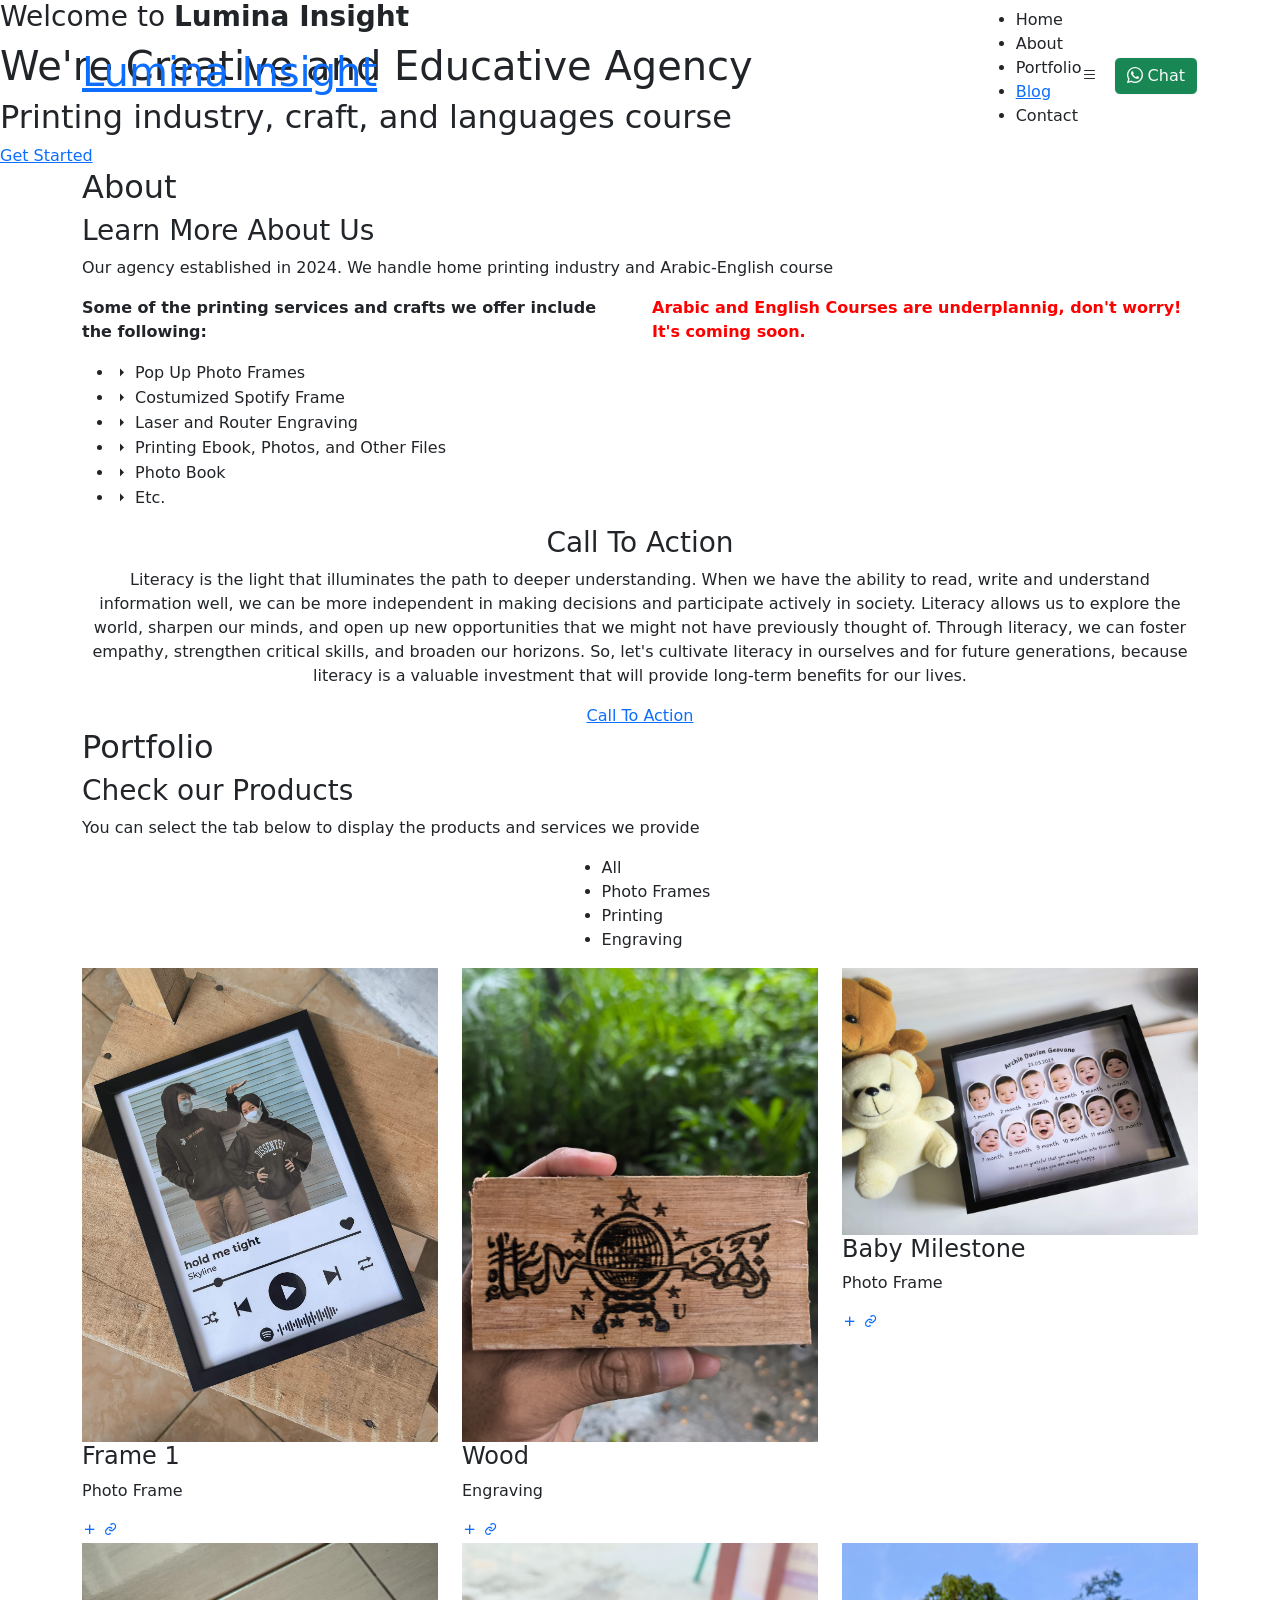
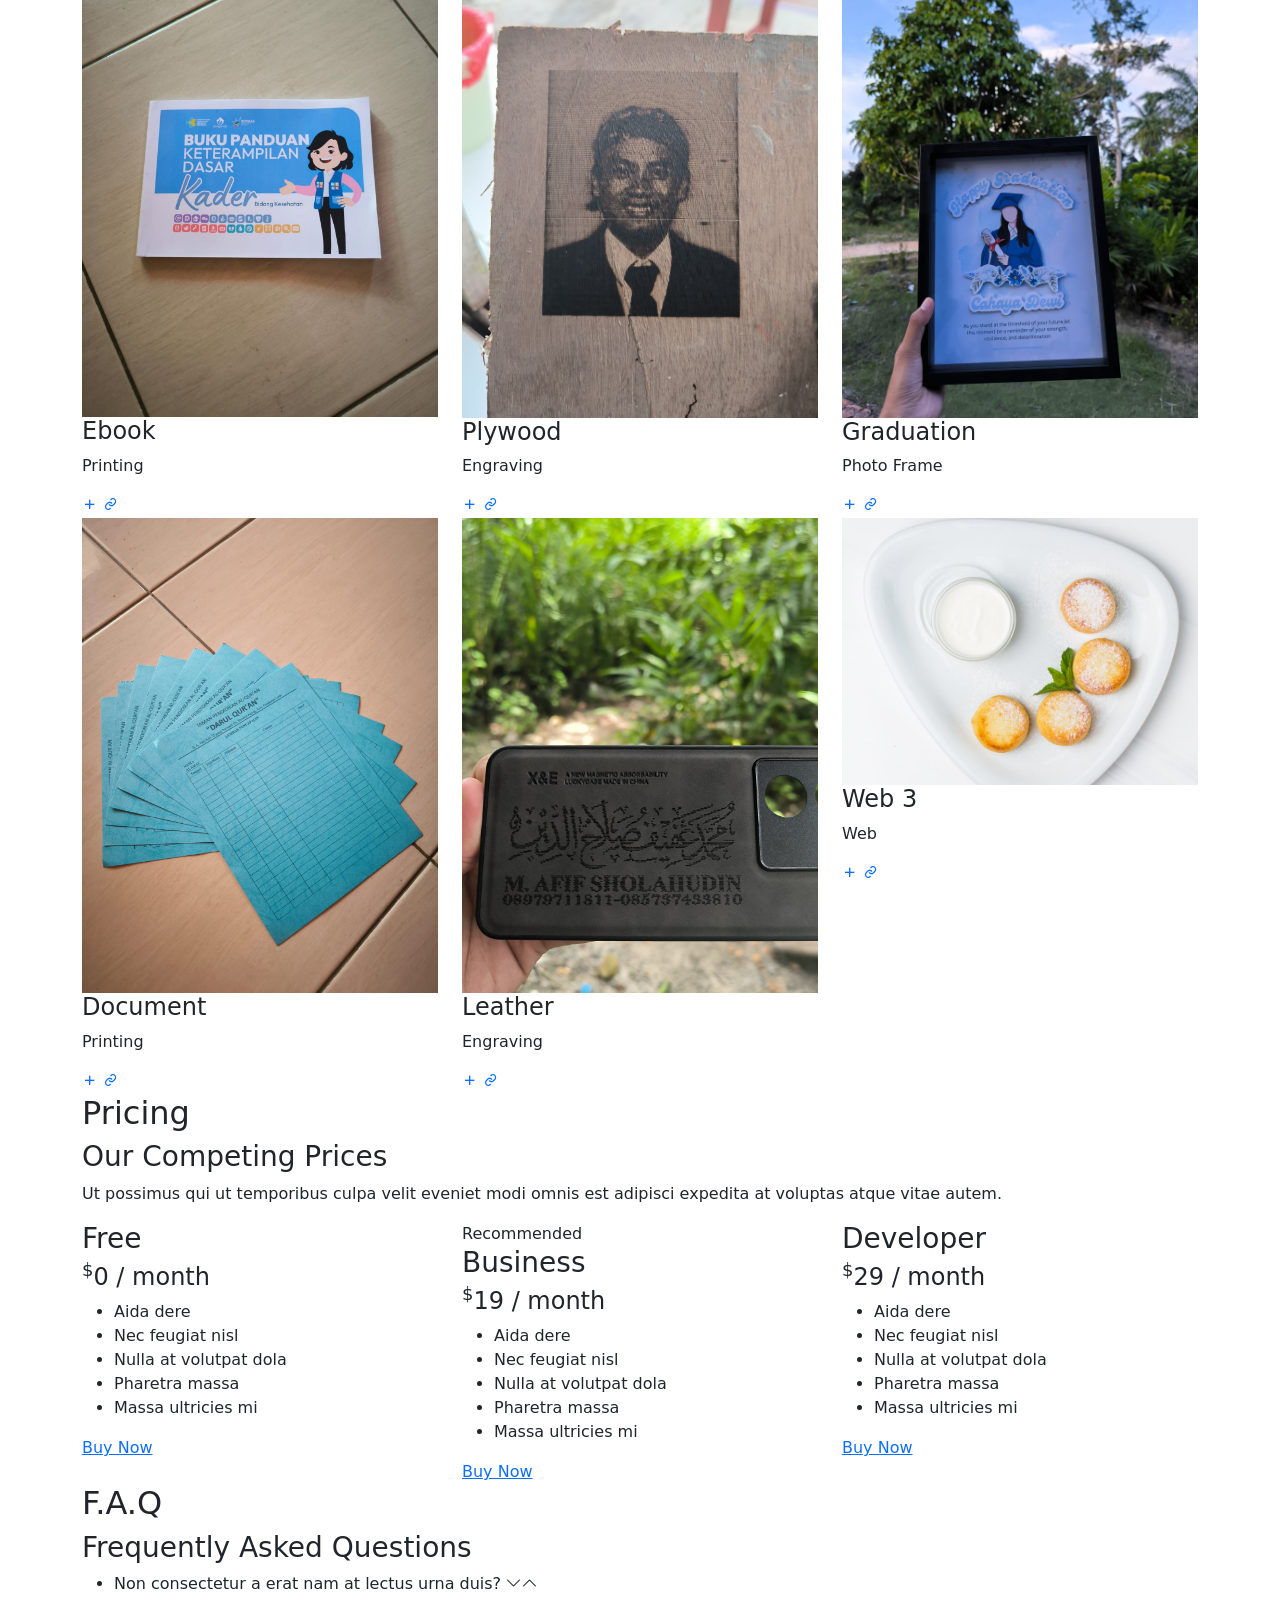
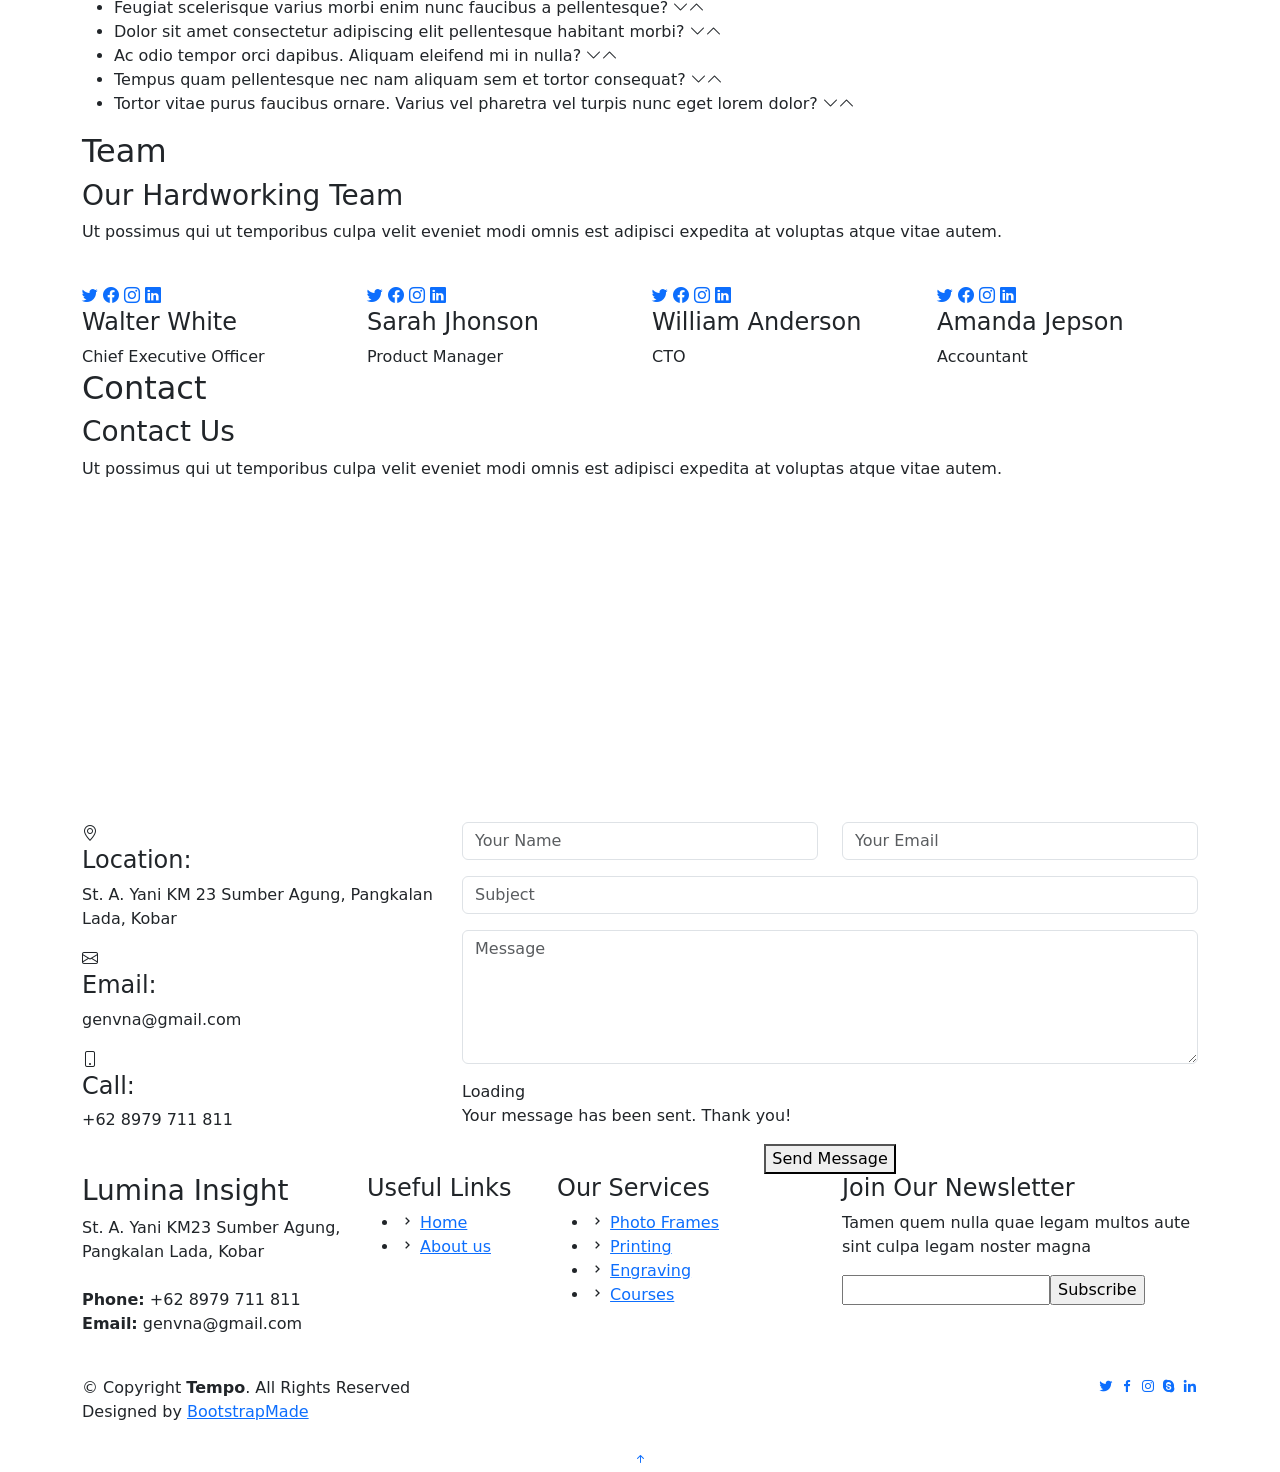
==== commit c3fdc859: "Add files via upload" ====
--- a/index.html
+++ b/index.html
@@ -10,8 +10,8 @@
   <meta content="" name="keywords">
 
   <!-- Favicons -->
-  <link href="img/circle-lumina.png" rel="icon">
-  <link href="img/circle-lumina.png" rel="apple-touch-icon">
+  <link href="assets/img/circle-lumina.png" rel="icon">
+  <link href="assets/img/circle-lumina.png" rel="apple-touch-icon">
 
   <!-- Google Fonts -->
   <link
@@ -27,7 +27,7 @@
   <link href="assets/vendor/swiper/swiper-bundle.min.css" rel="stylesheet">
 
   <!-- Template Main CSS File -->
-  <link href="css/style.css" rel="stylesheet">
+  <link href="assets/css/style.css" rel="stylesheet">
 
 </head>
 
@@ -665,4 +665,4 @@
 
 </body>
 
-</html>
+</html>
